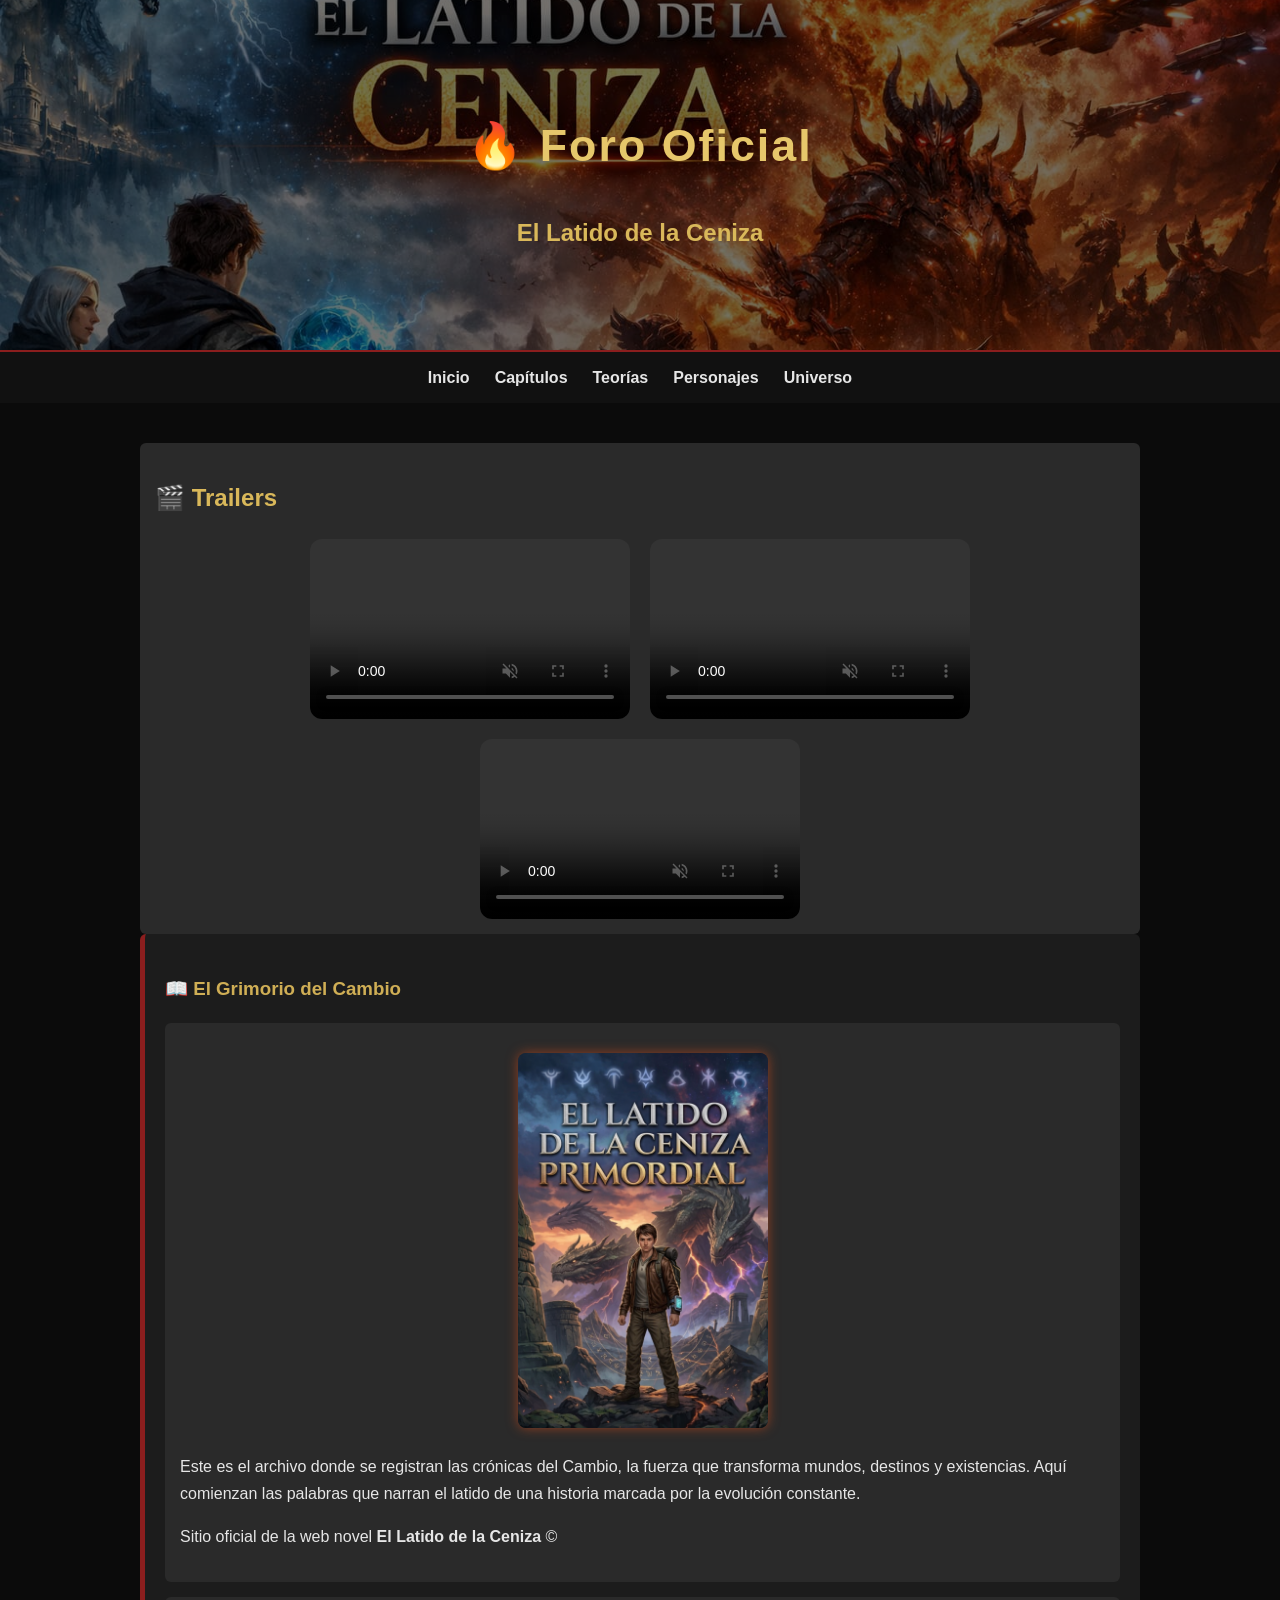
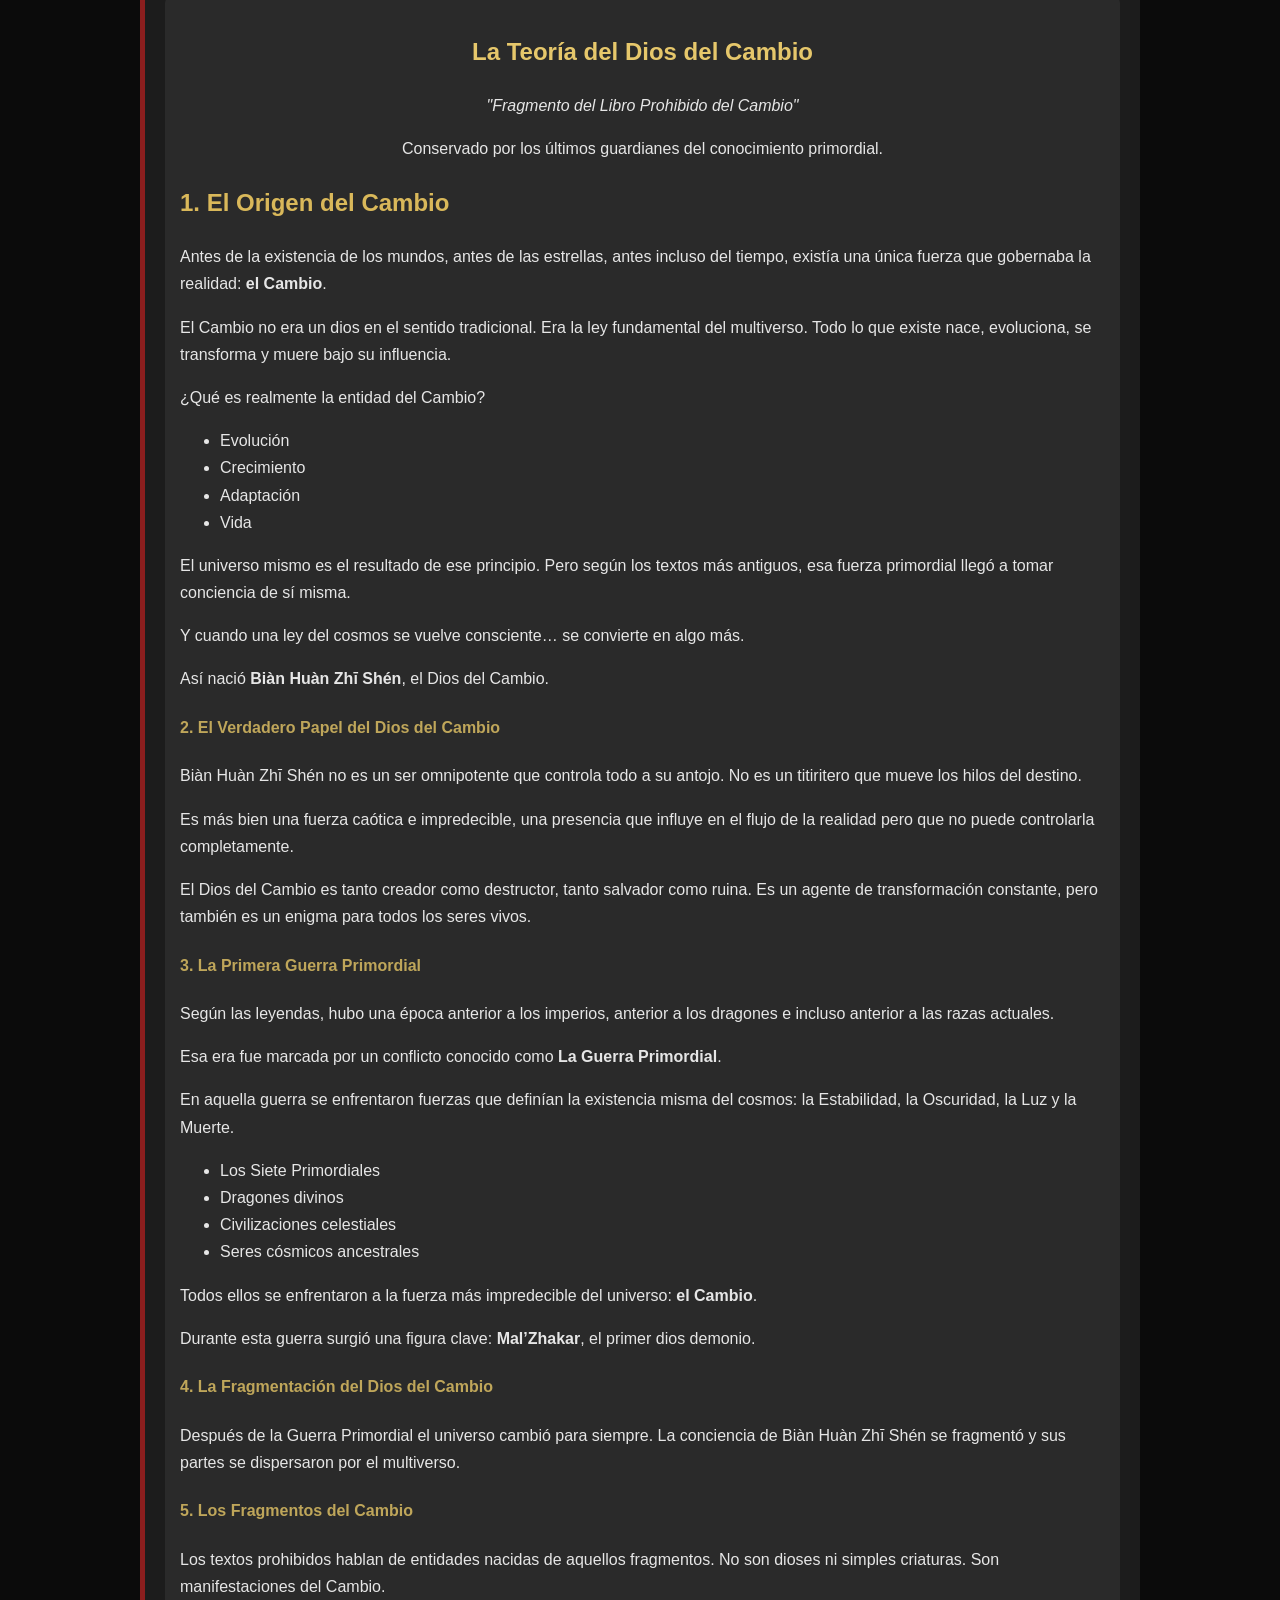
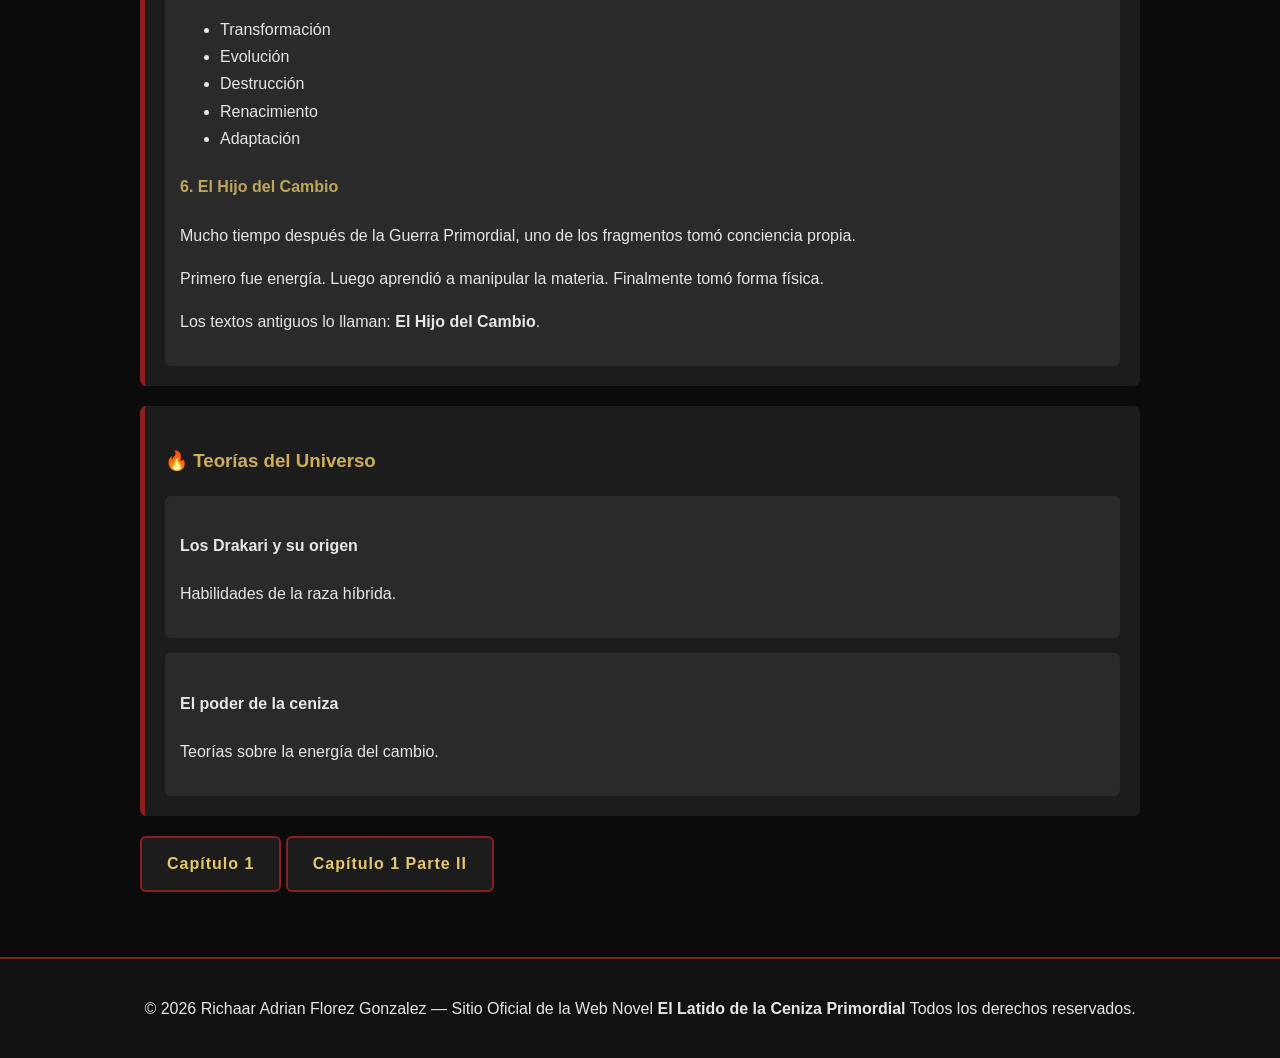
==== index.html @ 52f6fb0b "Update index.html" ====
﻿<!DOCTYPE html>
<html lang="es">

<head>
    <meta charset="UTF-8">
    <title>Foro - El Latido de la Ceniza</title>

    <!-- conexión correcta con CSS -->
    <link rel="stylesheet" href="style/Style.css">

</head>

<body>

    <header class="header-portada">

        <div class="header-contenido">
            <h1>🔥 Foro Oficial</h1>
            <h2>El Latido de la Ceniza</h2>
        </div>

    </header>
    <nav>
        <ul class="menu">

    <li><a href="#">Inicio</a></li>

    <!-- CAPITULOS -->
    <li class="menu-item">
        <a href="#">Capítulos</a>
        <ul class="submenu" id="submenu-capitulos"></ul>
    </li>

    <!-- TEORIAS -->
    <li class="menu-item">
        <a href="#">Teorías</a>
        <ul class="submenu" id="submenu-teorias"></ul>
    </li>

    <!-- PERSONAJES -->
    <li class="menu-item">
        <a href="#">Personajes</a>
        <ul class="submenu" id="submenu-personajes"></ul>
    </li>

    <!-- UNIVERSO -->
    <li class="menu-item">
        <a href="#">Universo</a>
        <ul class="submenu" id="submenu-universo"></ul>
    </li>

</ul>
    </nav>

    <main>
   
       <div class="tema video-tema">

    <h2 class="titulo-video">🎬 Trailers</h2>

    <div class="contenedor-video">

        <!-- VIDEO 1 -->
        <div class="video-interactivo">
            <video class="video-portada" muted preload="metadata" controls>
                <source src="video/Trailer.mp4" type="video/mp4">
            </video>
        </div>

        <!-- VIDEO 2 -->
        <div class="video-interactivo">
            <video class="video-portada" muted preload="metadata" controls>
                <source src="video/Trailer2.mp4" type="video/mp4">
            </video>
        </div>

        <!-- VIDEO 3 -->
        <div class="video-interactivo">
            <video class="video-portada" muted preload="metadata" controls>
                <source src="video/Trailer3.mp4" type="video/mp4">
            </video>
        </div>

    </div>

</div>
        <section class="foro-categoria">

            <h3>📖 El Grimorio del Cambio</h3>

            <div class="tema">

                <img src="img/imagenportada.png" alt="Portada El Latido de la Ceniza" class="imagen-novela">

                <p>Este es el archivo donde se registran las crónicas del Cambio, la fuerza que transforma mundos, destinos y existencias. Aquí comienzan las palabras que narran el latido de una historia marcada por la evolución constante.</p>
                <p>
                    Sitio oficial de la web novel <strong>El Latido de la Ceniza</strong> ©

                </p>

            </div>


            <div class="tema lore">

                <div class="titulo-lore">

                    <center>
                        <h1>La Teoría del Dios del Cambio</h1>

                        <p><em>"Fragmento del Libro Prohibido del Cambio"</em></p>
                        <p>Conservado por los últimos guardianes del conocimiento primordial.</p>
                    </center>
                </div>


                <h2>1. El Origen del Cambio</h2>

                <p>
                    Antes de la existencia de los mundos, antes de las estrellas, antes incluso del tiempo,
                    existía una única fuerza que gobernaba la realidad:
                    <strong>el Cambio</strong>.
                </p>

                <p>
                    El Cambio no era un dios en el sentido tradicional.
                    Era la ley fundamental del multiverso.
                    Todo lo que existe nace, evoluciona, se transforma y muere bajo su influencia.
                </p>

                <p>¿Qué es realmente la entidad del Cambio?</p>

                <ul>
                    <li>Evolución</li>
                    <li>Crecimiento</li>
                    <li>Adaptación</li>
                    <li>Vida</li>
                </ul>

                <p>
                    El universo mismo es el resultado de ese principio.
                    Pero según los textos más antiguos, esa fuerza primordial
                    llegó a tomar conciencia de sí misma.
                </p>

                <p>
                    Y cuando una ley del cosmos se vuelve consciente…
                    se convierte en algo más.
                </p>

                <p>
                    Así nació <strong>Biàn Huàn Zhī Shén</strong>,
                    el Dios del Cambio.
                </p>


                <h4>2. El Verdadero Papel del Dios del Cambio</h4>

                <p>
                    Biàn Huàn Zhī Shén no es un ser omnipotente que controla todo a su antojo.
                    No es un titiritero que mueve los hilos del destino.
                </p>

                <p>
                    Es más bien una fuerza caótica e impredecible,
                    una presencia que influye en el flujo de la realidad
                    pero que no puede controlarla completamente.
                </p>

                <p>
                    El Dios del Cambio es tanto creador como destructor,
                    tanto salvador como ruina.
                    Es un agente de transformación constante,
                    pero también es un enigma para todos los seres vivos.
                </p>


                <h4>3. La Primera Guerra Primordial</h4>

                <p>
                    Según las leyendas, hubo una época anterior a los imperios,
                    anterior a los dragones e incluso anterior a las razas actuales.
                </p>

                <p>
                    Esa era fue marcada por un conflicto conocido como
                    <strong>La Guerra Primordial</strong>.
                </p>

                <p>
                    En aquella guerra se enfrentaron fuerzas que definían la existencia misma del cosmos:
                    la Estabilidad, la Oscuridad, la Luz y la Muerte.
                </p>

                <ul>
                    <li>Los Siete Primordiales</li>
                    <li>Dragones divinos</li>
                    <li>Civilizaciones celestiales</li>
                    <li>Seres cósmicos ancestrales</li>
                </ul>

                <p>
                    Todos ellos se enfrentaron a la fuerza más impredecible del universo:
                    <strong>el Cambio</strong>.
                </p>

                <p>
                    Durante esta guerra surgió una figura clave:
                    <strong>Mal’Zhakar</strong>,
                    el primer dios demonio.
                </p>


                <h4>4. La Fragmentación del Dios del Cambio</h4>

                <p>
                    Después de la Guerra Primordial el universo cambió para siempre.
                    La conciencia de Biàn Huàn Zhī Shén se fragmentó
                    y sus partes se dispersaron por el multiverso.
                </p>


                <h4>5. Los Fragmentos del Cambio</h4>

                <p>
                    Los textos prohibidos hablan de entidades nacidas de aquellos fragmentos.
                    No son dioses ni simples criaturas.
                    Son manifestaciones del Cambio.
                </p>

                <ul>
                    <li>Transformación</li>
                    <li>Evolución</li>
                    <li>Destrucción</li>
                    <li>Renacimiento</li>
                    <li>Adaptación</li>
                </ul>


                <h4>6. El Hijo del Cambio</h4>

                <p>
                    Mucho tiempo después de la Guerra Primordial,
                    uno de los fragmentos tomó conciencia propia.
                </p>

                <p>
                    Primero fue energía.
                    Luego aprendió a manipular la materia.
                    Finalmente tomó forma física.
                </p>

                <p>
                    Los textos antiguos lo llaman:
                    <strong>El Hijo del Cambio</strong>.
                </p>

            </div>

        </section>


        <section class="foro-categoria">

            <h3>🔥 Teorías del Universo</h3>

            <div class="tema">
                <h4><a href="#">Los Drakari y su origen</a></h4>
                <p>Habilidades de la raza híbrida.</p>
            </div>

            <div class="tema">
                <h4><a href="#">El poder de la ceniza</a></h4>
                <p>Teorías sobre la energía del cambio.</p>
            </div>

        </section>
        <a href="capitulos/capitulo1.html" class="boton-capitulo">Capítulo 1</a>
        <a href="capitulos/capitulo1actoII.html" class="boton-capitulo">Capítulo 1 Parte II</a>
    </main>


    <footer>
        <p>
            © 2026 Richaar Adrian Florez Gonzalez — Sitio Oficial de la Web Novel
            <strong>El Latido de la Ceniza Primordial</strong>
            Todos los derechos reservados.
        </p>
    </footer>
<script src="js/video.js"></script>

</body>
</html>
---- style/Style.css ----
﻿/*========================= */ /* ESTILO GENERAL */ /* ========================= */ 
body {
    background: #0b0b0b;
    color: #e6e6e6;
    font-family: Arial, sans-serif;
    margin: 0;
    line-height: 1.7;
}
/* ========================= */ /* COLORES GENERALES TITULOS */ /* ========================= */

h1 {
    color: #e6c76b;
}

h2 {
    color: #d9b85a;
}

h3 {
    color: #cfae55;
}

h4 {
    color: #bfa65a;
}

h5 {
    color: #a89255;
}

h6 {
    color: #8f7c4a;
}
/* ========================= */ /* HEADER PORTADA */ /* ========================= */

.header-portada {
    background-image: url("../img/imagenh.jpeg");
    background-size: cover;
    background-position: center;
    background-repeat: no-repeat;
    height: 350px;
    width: 100%;
    display: flex;
    align-items: center;
    justify-content: center;
    position: relative;
    border-bottom: 2px solid #8b1e1e;
}
    /* capa oscura para mejorar lectura */

    .header-portada::before {
        content: "";
        position: absolute;
        top: 0;
        left: 0;
        right: 0;
        bottom: 0;
        background: rgba(0,0,0,0.55);
    }
/* contenido del header */

.header-contenido {
    position: relative;
    text-align: center;
}

    .header-contenido h1 {
        font-size: 2.8rem;
        letter-spacing: 2px;
    }

    .header-contenido h2 {
        margin-top: 10px;
    }
/* ========================= */ /* NAVEGACIÓN */ /* ========================= */

nav {
    background: #111;
    padding: 12px;
}

    nav ul {
        list-style: none;
        display: flex;
        justify-content: center;
        gap: 25px;
        padding: 0;
        margin: 0;
    }

    nav a {
        text-decoration: none;
        color: #e6e6e6;
        font-weight: bold;
    }

        nav a:hover {
            color: #d94c1a;
        }
/* ========================= */ /* CONTENIDO PRINCIPAL */ /* ========================= */

main {
    width: 80%;
    max-width: 1000px;
    margin: auto;
    padding: 25px;
}
/* ========================= */ /* FORO */ /* ========================= */

.foro-categoria {
    background: #1c1c1c;
    padding: 20px;
    margin-bottom: 20px;
    border-left: 5px solid #8b1e1e;
    border-radius: 6px;
}

.tema {
    background: #2a2a2a;
    padding: 15px;
    margin-top: 15px;
    border-radius: 6px;
}

    .tema a {
        color: #e6e6e6;
        text-decoration: none;
    }

        .tema a:hover {
            color: #d94c1a;
        }
/* ========================= */ /* IMÁGENES */ /* ========================= */

.imagen-novela {
    width: 250px;
    max-width: 100%;
    height: auto;
    display: block;
    margin: 15px auto 25px auto;
    border-radius: 8px;
    box-shadow: 0 0 12px rgba(217,76,26,0.6);
}
/* ========================= */ /* FOOTER */ /* ========================= */
/* ========================= */
/* BOTONES CAPITULOS */
/* ========================= */

.boton-capitulo {
    display: inline-block;
    padding: 12px 25px;
    background: #1c1c1c;
    color: #e6c76b;
    text-decoration: none;
    font-weight: bold;
    border: 2px solid #8b1e1e;
    border-radius: 6px;
    letter-spacing: 1px;
    transition: all 0.3s ease;
}


    /* efecto hover */

    .boton-capitulo:hover {
        background: #8b1e1e;
        color: white;
        box-shadow: 0 0 10px rgba(217,76,26,0.7);
        transform: translateY(-2px);
    }
footer {
    text-align: center;
    padding: 20px;
    background: #111;
    border-top: 2px solid #8b1e1e;
    margin-top: 40px;
}
.contenedor-video {
    display: flex;
    justify-content: center;
    gap: 20px;
    flex-wrap: wrap; /* permite varios trailers */
}

/* TARJETA DE VIDEO */
.video-interactivo {
    position: relative;
    width: 320px; /* 🔥 tamaño tipo Netflix */
    height: 180px;
    cursor: pointer;
    border-radius: 12px;
    overflow: hidden;
}

/* VIDEO */
.video-portada {
    width: 100%;
    height: 100%;
    object-fit: cover;
}

/* BOTÓN PLAY */
.play-btn {
    position: absolute;
    top: 50%;
    left: 50%;
    transform: translate(-50%, -50%);
    
    font-size: 30px;
    color: white;
    background: rgba(0,0,0,0.6);
    padding: 10px 15px;
    border-radius: 50%;
    
    pointer-events: none; /* 🔥 IMPORTANTE */
    transition: 0.3s;
}

.video-interactivo:hover .play-btn {
    background: rgba(255, 80, 0, 0.8);
    transform: translate(-50%, -50%) scale(1.1);
}
/* ========================= */
/* RESPONSIVE */
/* ========================= */


/* ===== COMPUTADOR GRANDE ===== */

@media (min-width:1400px) {

    main {
        max-width: 1200px;
    }

    .header-portada {
        height: 420px;
    }

    .header-contenido h1 {
        font-size: 3.2rem;
    }

    .header-contenido h2 {
        font-size: 1.6rem;
    }
}


/* ===== LAPTOP / PC NORMAL ===== */

@media (max-width:1200px) {

    main {
        width: 90%;
    }

    .header-portada {
        height: 350px;
    }
}


/* ===== TABLET ===== */

@media (max-width:900px) {

    main {
        width: 92%;
    }

    .header-portada {
        height: 280px;
    }

    .header-contenido h1 {
        font-size: 2.2rem;
    }

    .header-contenido h2 {
        font-size: 1.3rem;
    }

    nav ul {
        gap: 15px;
    }
}


/* ===== CELULAR ===== */

@media (max-width:600px) {

    .header-portada {
        height: 220px;
    }

    .header-contenido h1 {
        font-size: 1.8rem;
    }

    .header-contenido h2 {
        font-size: 1.1rem;
    }

    main {
        width: 95%;
        padding: 15px;
    }

    nav ul {
        flex-direction: column;
        align-items: center;
        gap: 10px;
    }

    .foro-categoria {
        padding: 15px;
    }

    .tema {
        padding: 12px;
    }

    .imagen-novela {
        width: 100%;
    }
}
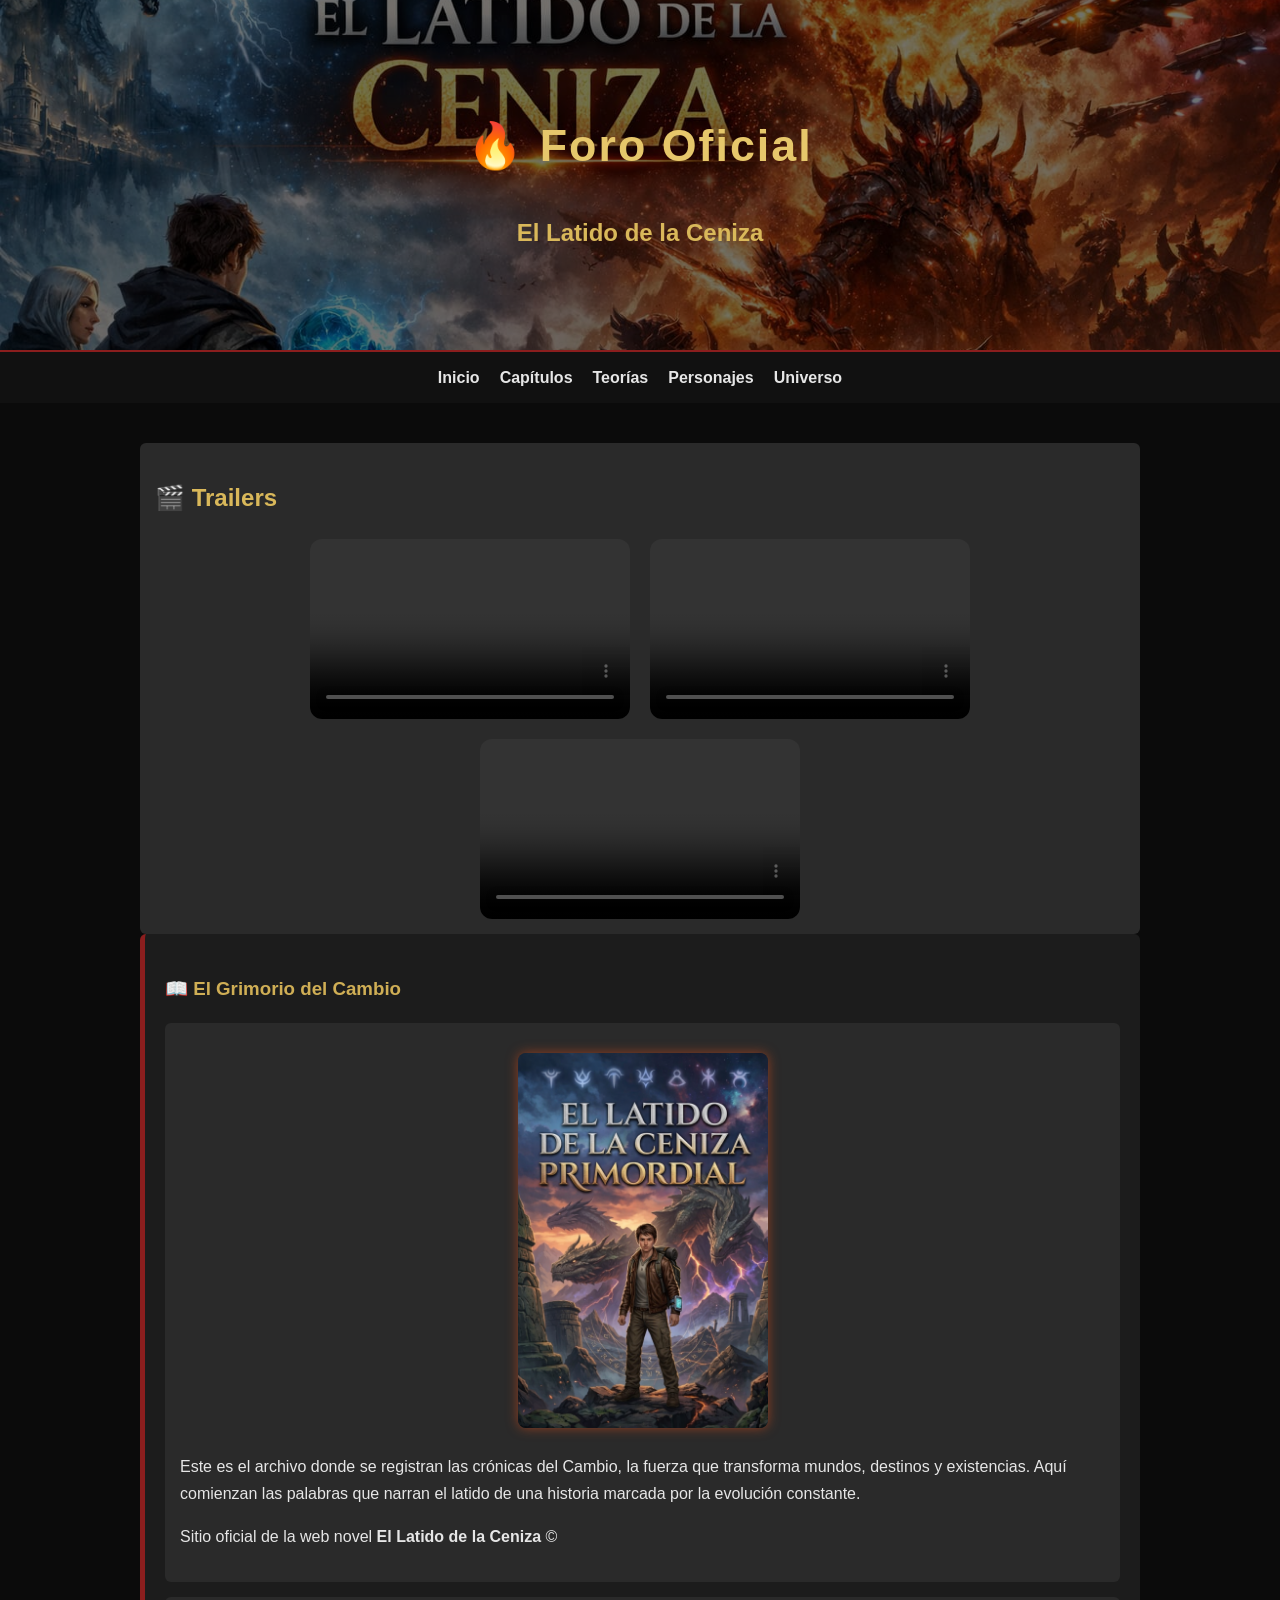
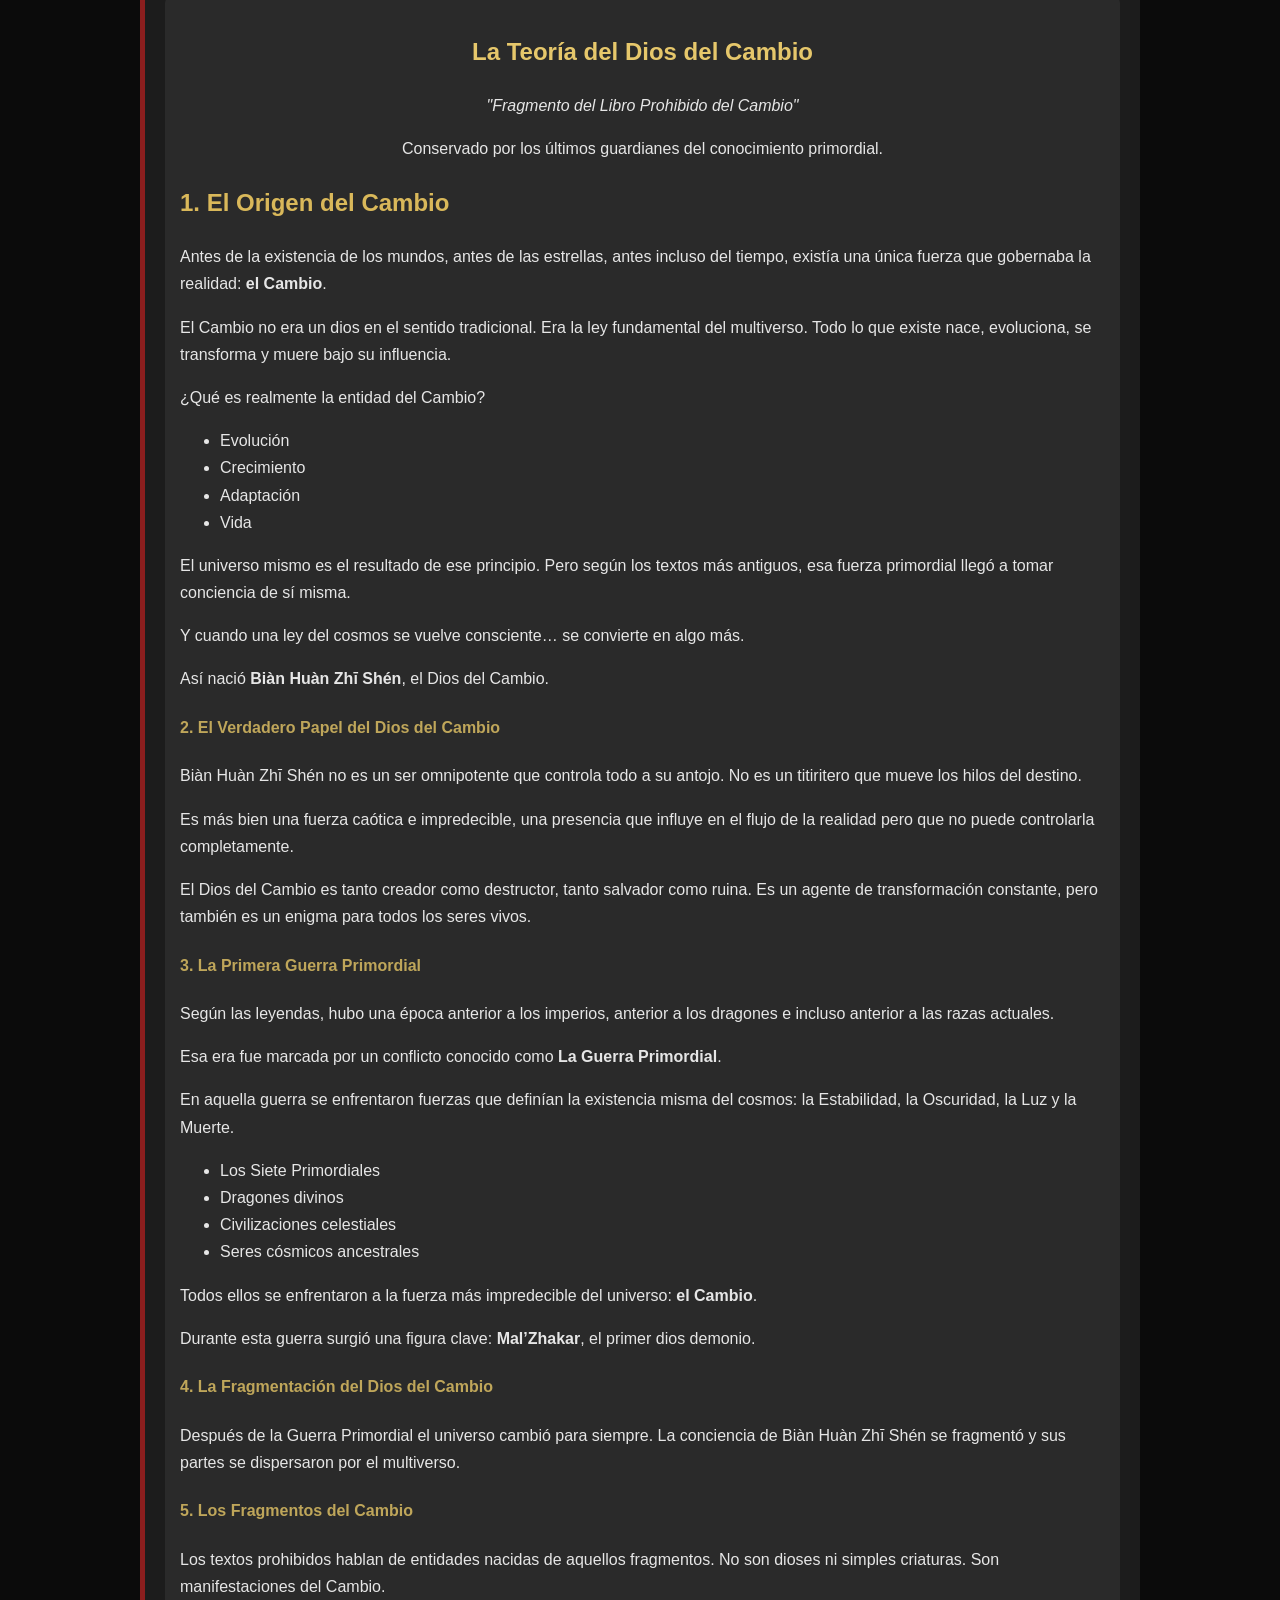
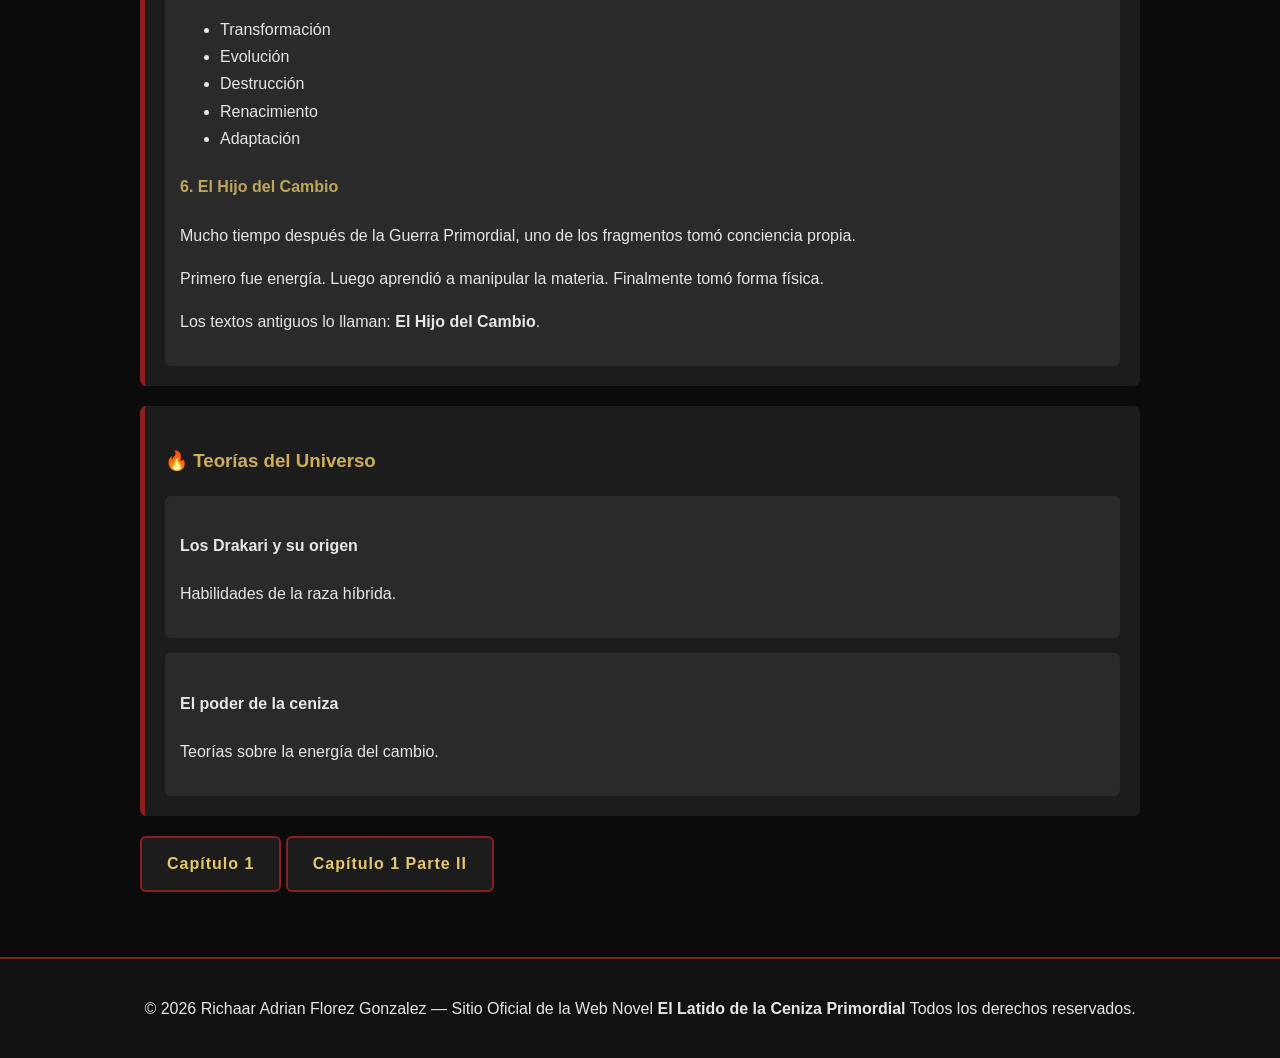
==== commit 4e4dcd36: "Update index.html" ====
--- a/index.html
+++ b/index.html
@@ -287,7 +287,8 @@
             Todos los derechos reservados.
         </p>
     </footer>
-<script src="js/video.js"></script>
+    <script src="js/menu-dinamico.js"></script>
+    <script src="js/video.js"></script>
 
 </body>
 </html>
--- a/style/Style.css
+++ b/style/Style.css
@@ -73,7 +73,45 @@
         margin-top: 10px;
     }
 /* ========================= */ /* NAVEGACIÓN */ /* ========================= */
-
+.menu {
+    display: flex;
+    gap: 20px;
+    list-style: none;
+}
+
+.menu-item {
+    position: relative;
+}
+
+.submenu {
+    display: none;
+    position: absolute;
+    top: 100%;
+    left: 0;
+    
+    background: #111;
+    padding: 10px;
+    border-radius: 8px;
+    min-width: 180px;
+    
+    box-shadow: 0 0 15px rgba(0,0,0,0.6);
+    z-index: 1000;
+}
+
+.submenu li {
+    list-style: none;
+}
+
+.submenu li a {
+    display: block;
+    padding: 8px;
+    color: white;
+    text-decoration: none;
+}
+
+.submenu li a:hover {
+    background: rgba(255,80,0,0.6);
+}
 nav {
     background: #111;
     padding: 12px;
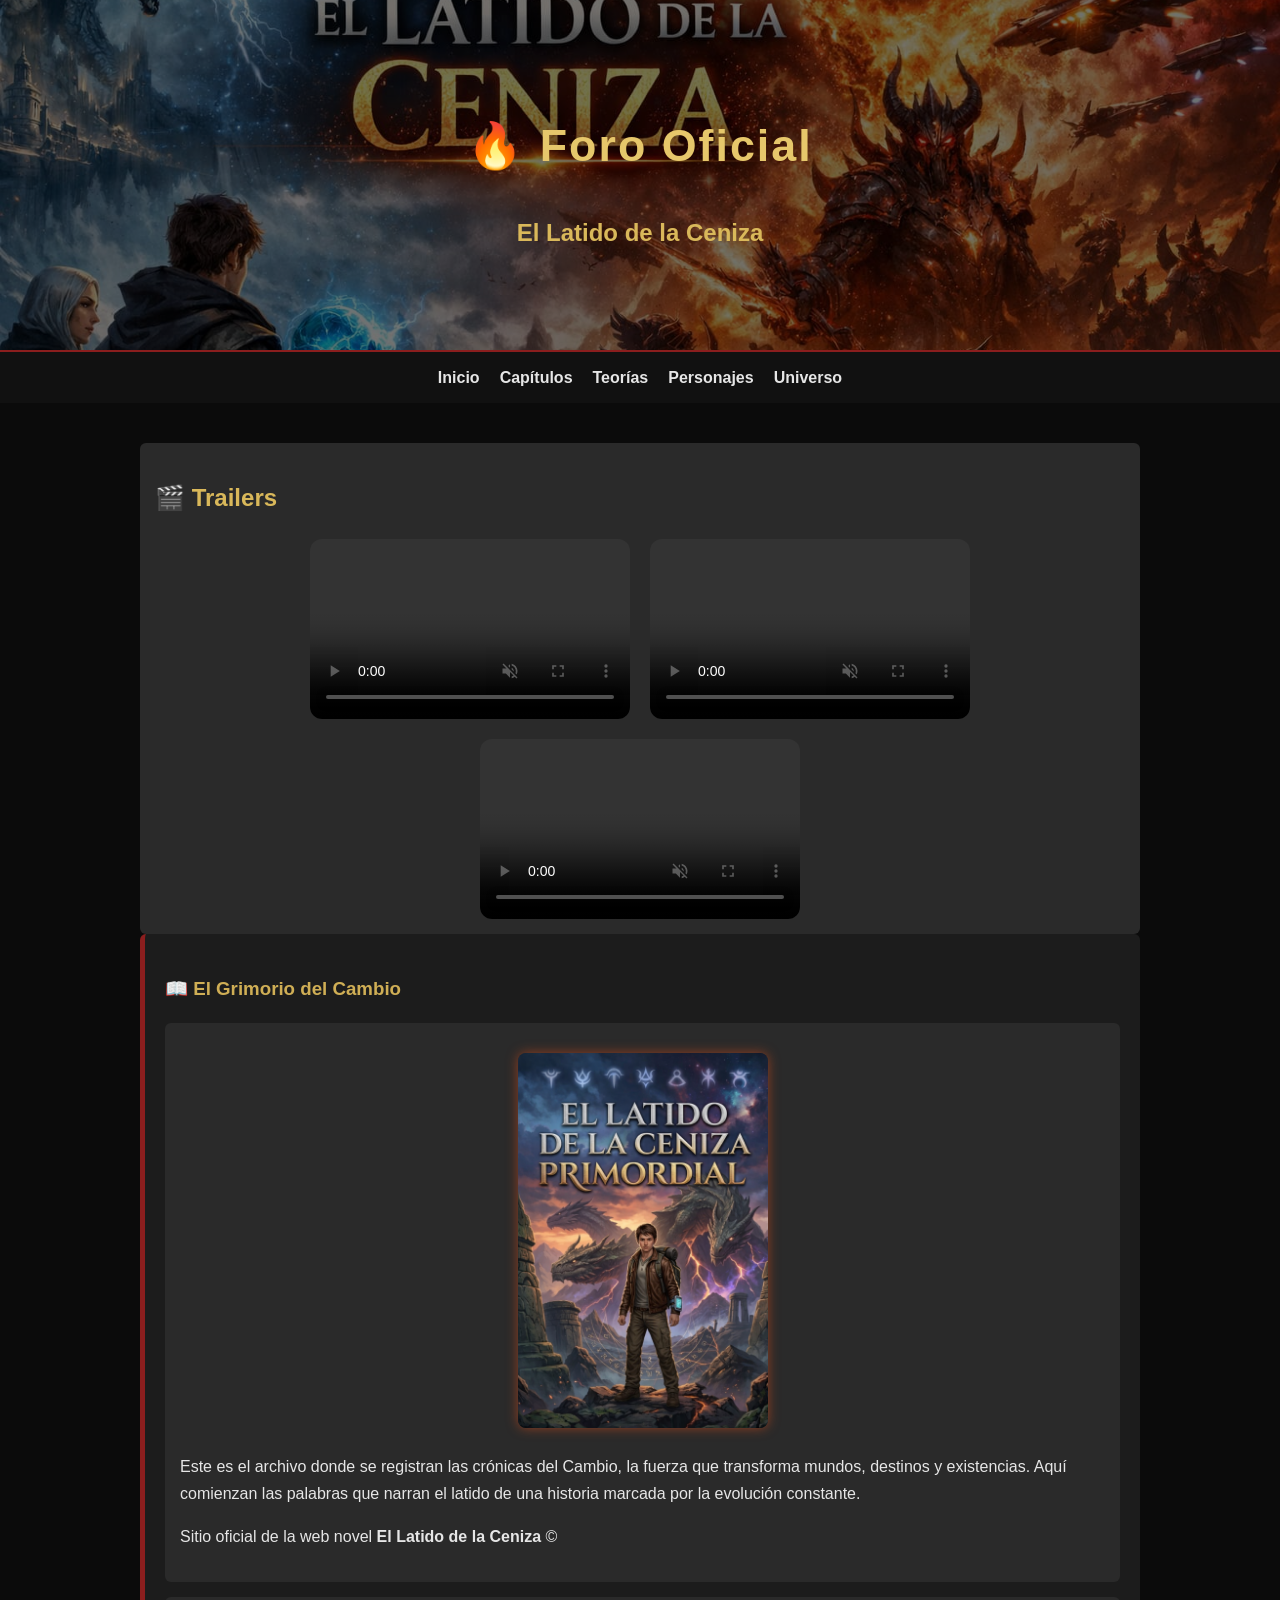
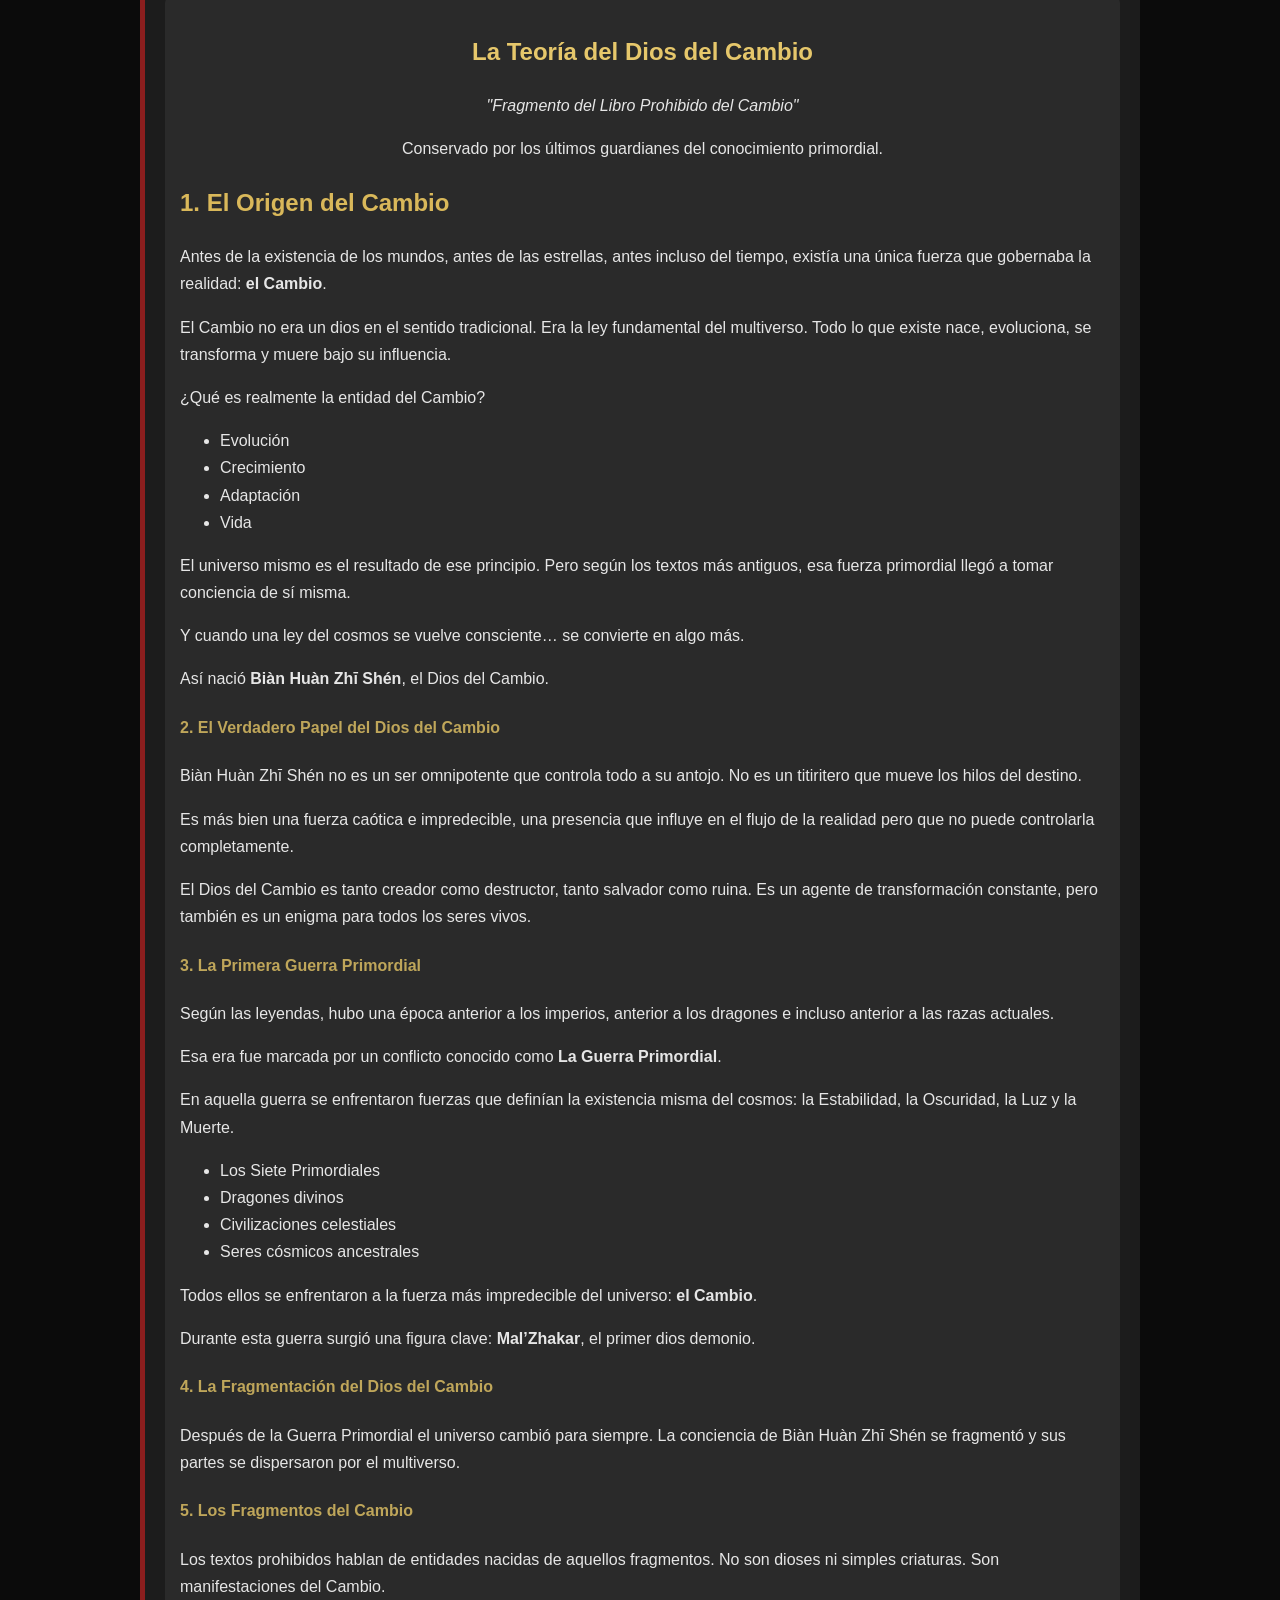
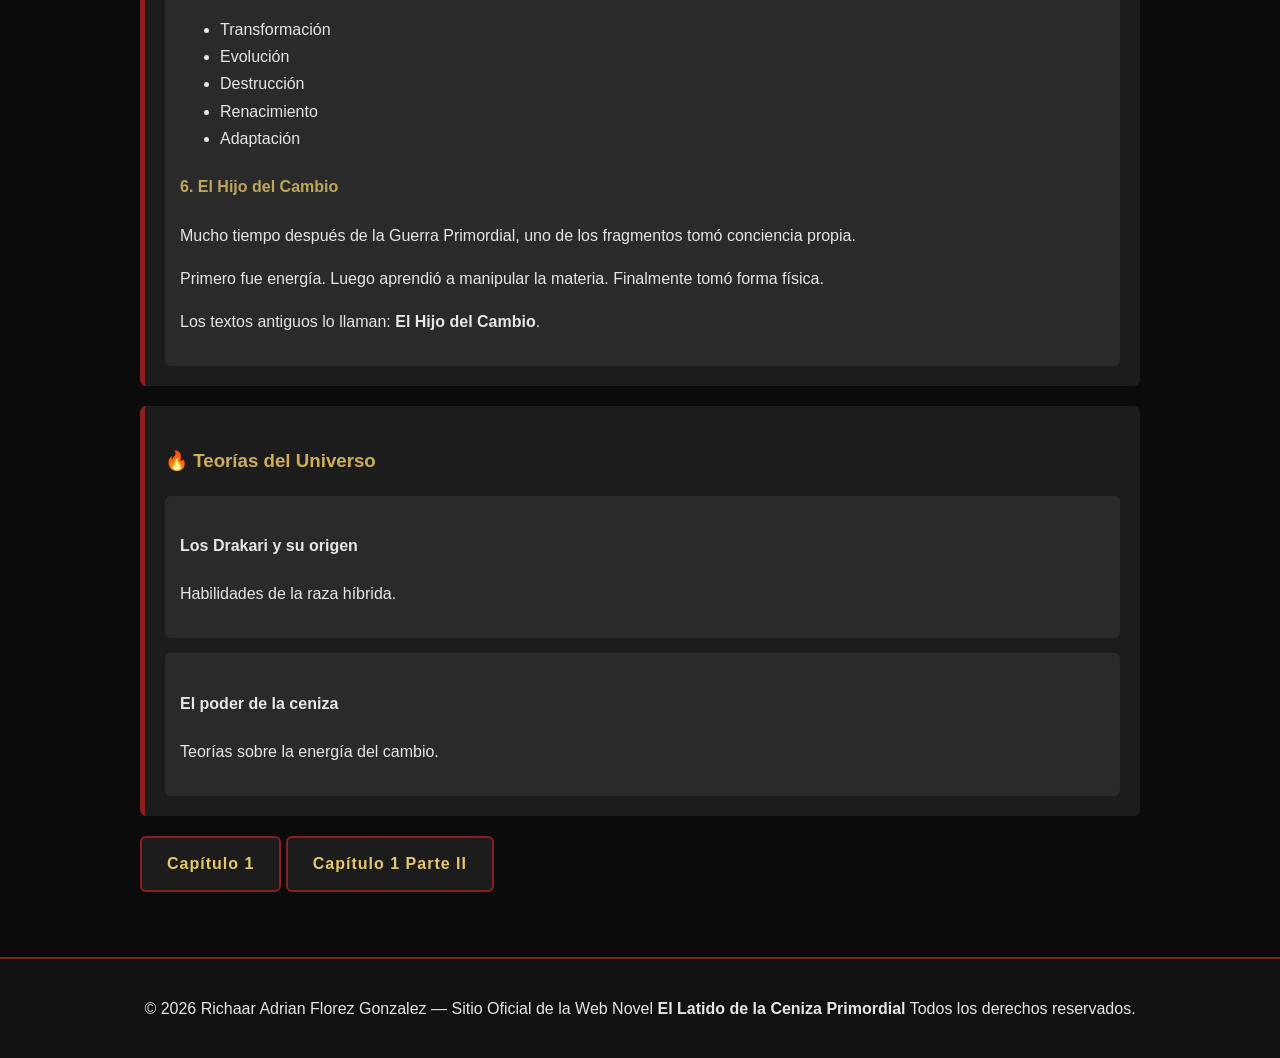
==== commit aede8e82: "Update index.html" ====
--- a/index.html
+++ b/index.html
@@ -21,36 +21,39 @@
 
     </header>
     <nav>
-        <ul class="menu">
-
-    <li><a href="#">Inicio</a></li>
-
-    <!-- CAPITULOS -->
-    <li class="menu-item">
-        <a href="#">Capítulos</a>
-        <ul class="submenu" id="submenu-capitulos"></ul>
-    </li>
-
-    <!-- TEORIAS -->
-    <li class="menu-item">
-        <a href="#">Teorías</a>
-        <ul class="submenu" id="submenu-teorias"></ul>
-    </li>
-
-    <!-- PERSONAJES -->
-    <li class="menu-item">
-        <a href="#">Personajes</a>
-        <ul class="submenu" id="submenu-personajes"></ul>
-    </li>
-
-    <!-- UNIVERSO -->
-    <li class="menu-item">
-        <a href="#">Universo</a>
-        <ul class="submenu" id="submenu-universo"></ul>
-    </li>
-
-</ul>
-    </nav>
+    <ul class="menu">
+
+        <!-- INICIO -->
+        <li>
+            <a href="index.html">Inicio</a>
+        </li>
+
+        <!-- CAPITULOS -->
+        <li class="menu-item">
+            <a href="#" class="menu-btn">Capítulos</a>
+            <ul class="submenu" id="submenu-capitulos"></ul>
+        </li>
+
+        <!-- TEORIAS -->
+        <li class="menu-item">
+            <a href="#" class="menu-btn">Teorías</a>
+            <ul class="submenu" id="submenu-teorias"></ul>
+        </li>
+
+        <!-- PERSONAJES -->
+        <li class="menu-item">
+            <a href="#" class="menu-btn">Personajes</a>
+            <ul class="submenu" id="submenu-personajes"></ul>
+        </li>
+
+        <!-- UNIVERSO -->
+        <li class="menu-item">
+            <a href="#" class="menu-btn">Universo</a>
+            <ul class="submenu" id="submenu-universo"></ul>
+        </li>
+
+    </ul>
+</nav>
 
     <main>
    
@@ -287,7 +290,7 @@
             Todos los derechos reservados.
         </p>
     </footer>
-    <script src="js/menu-dinamico.js"></script>
+    <script src="js/menu-di.js"></script>
     <script src="js/video.js"></script>
 
 </body>
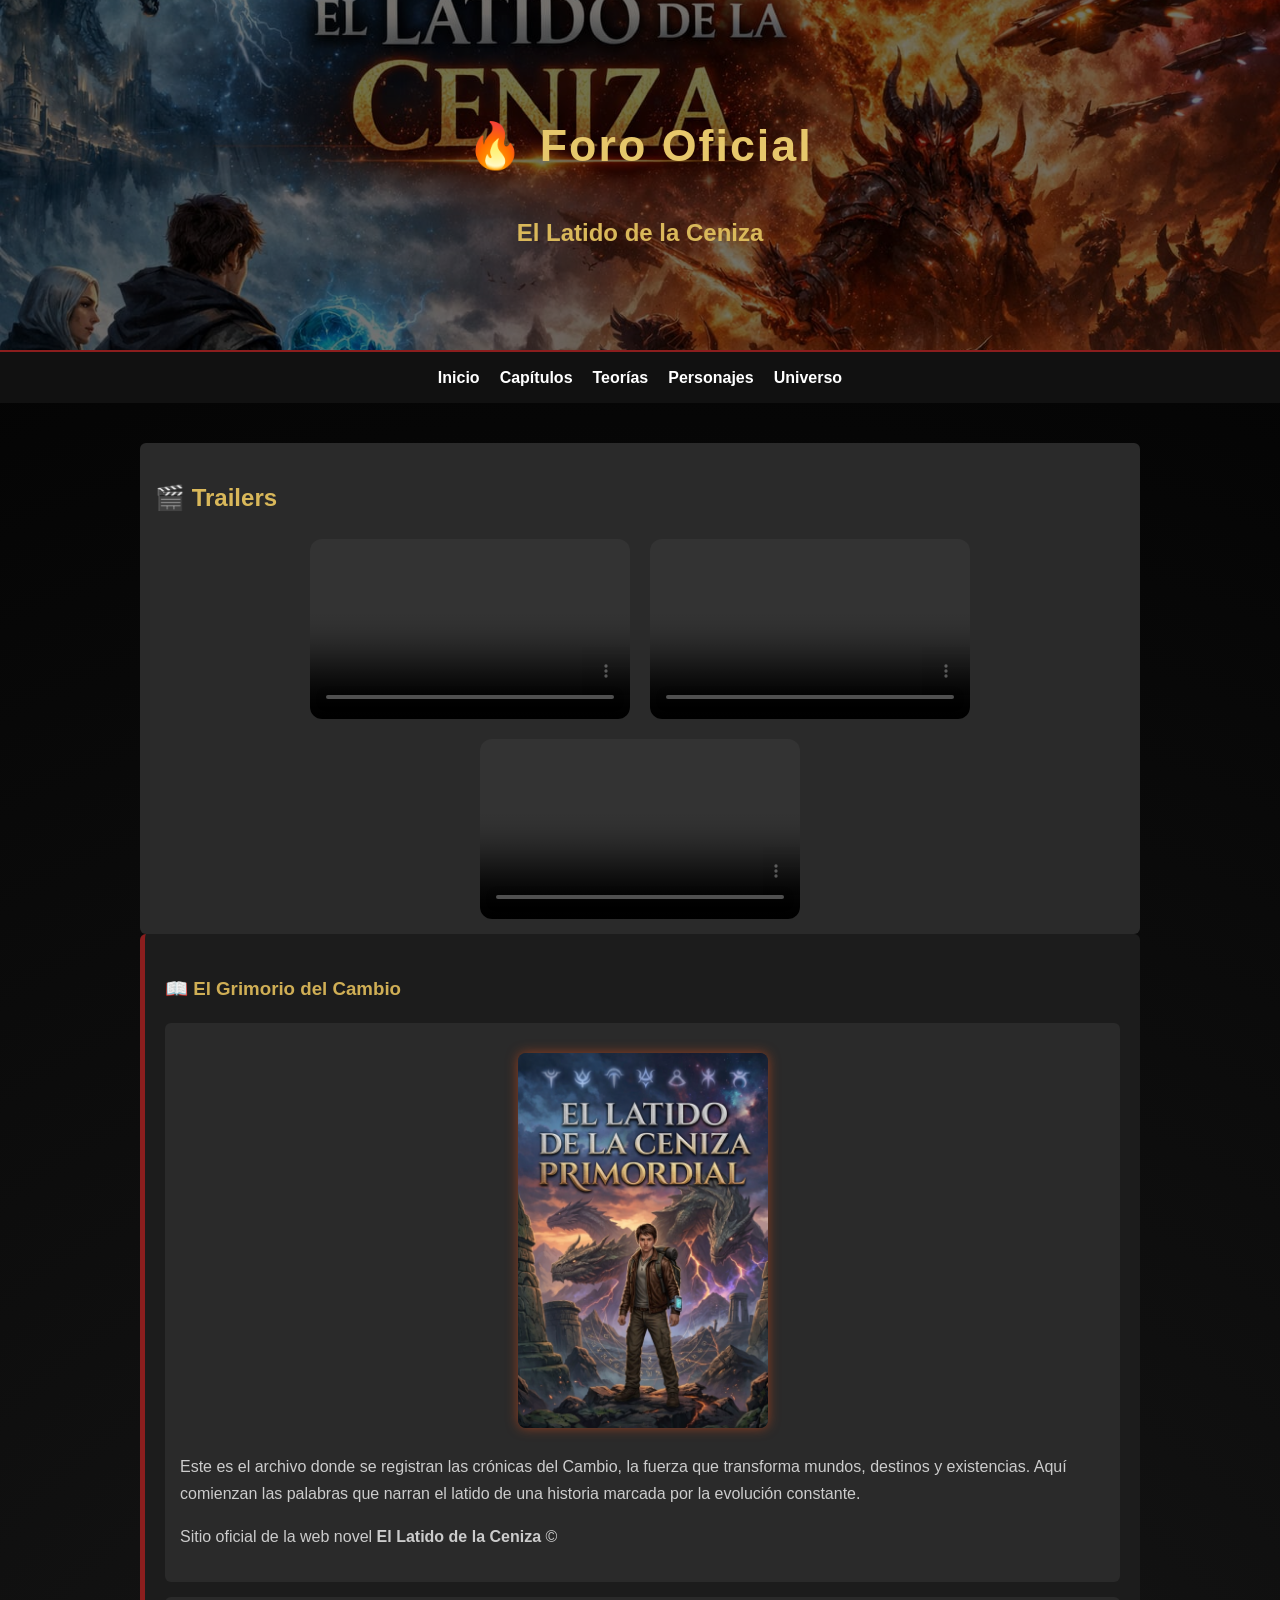
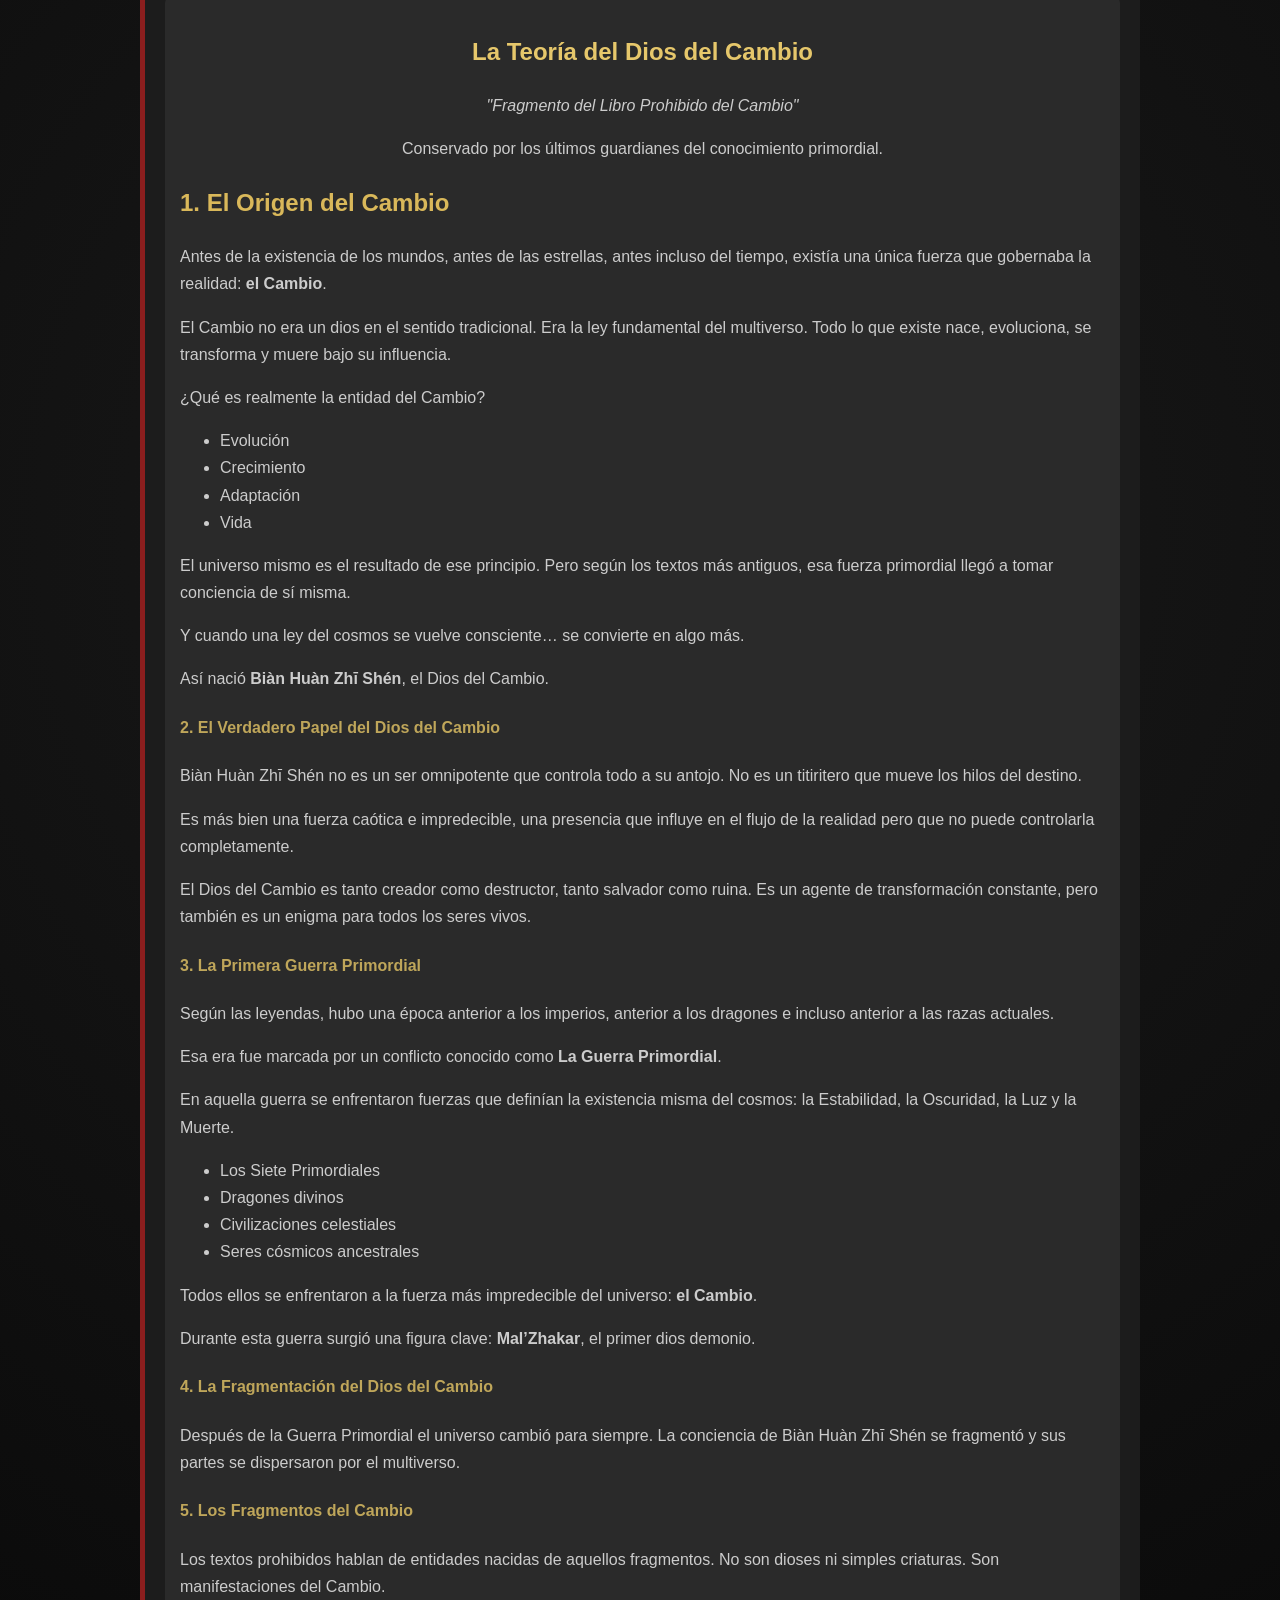
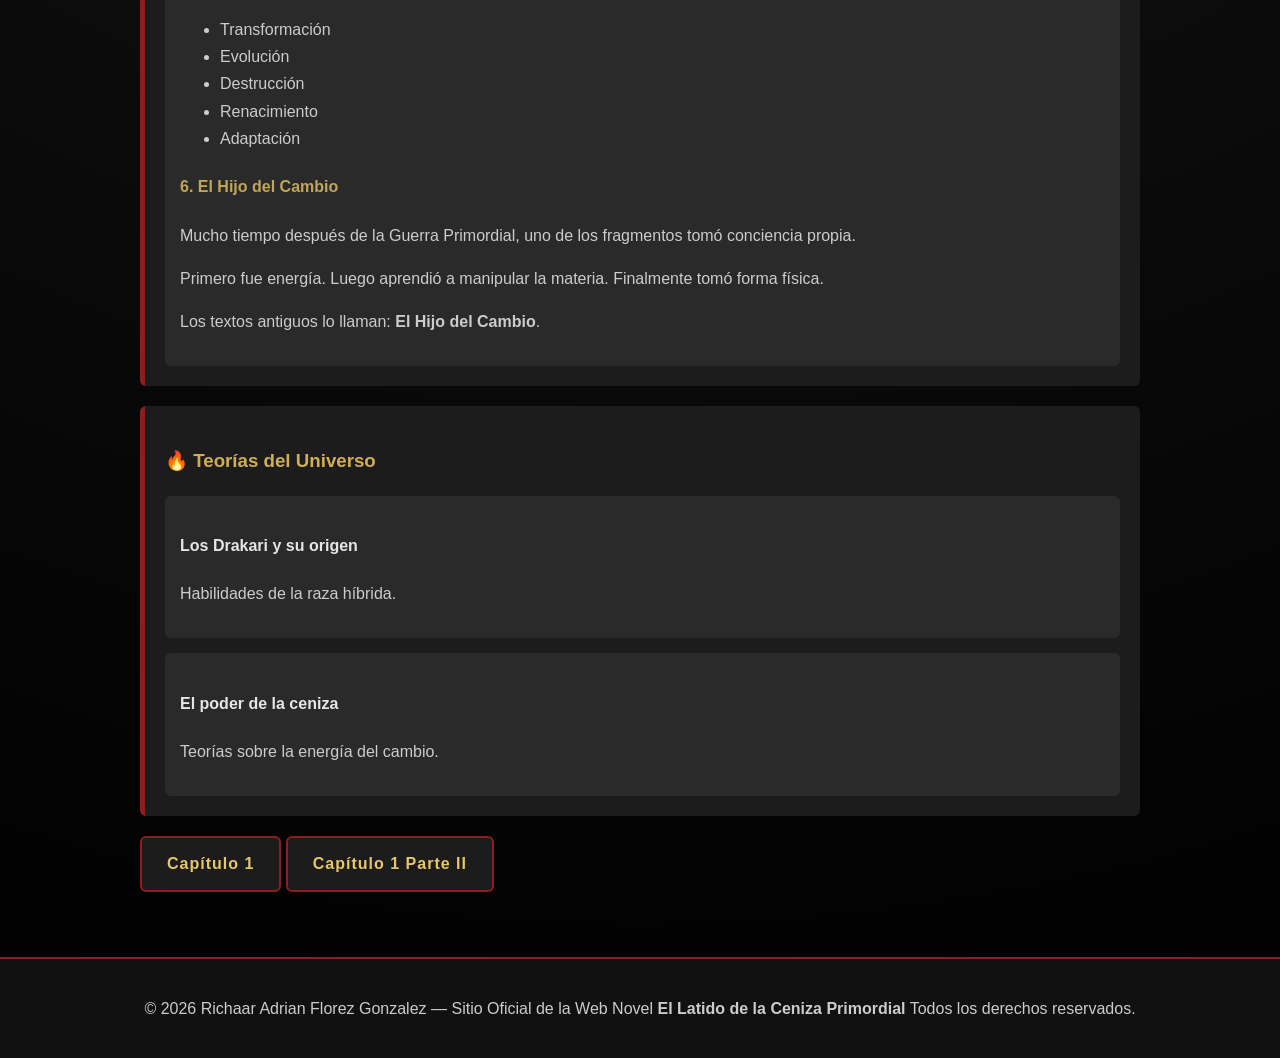
==== commit 45380a29: "Update index.html" ====
--- a/index.html
+++ b/index.html
@@ -291,6 +291,7 @@
         </p>
     </footer>
     <script src="js/menu-di.js"></script>
+    <script src="js/efecto.js"></script>
     <script src="js/video.js"></script>
 
 </body>
--- a/style/Style.css
+++ b/style/Style.css
@@ -1,10 +1,26 @@
 ﻿/*========================= */ /* ESTILO GENERAL */ /* ========================= */ 
 body {
-    background: #0b0b0b;
-    color: #e6e6e6;
+    background: radial-gradient(circle at center, #1a1a1a, #000);
+    color: #ccc;
     font-family: Arial, sans-serif;
     margin: 0;
     line-height: 1.7;
+}
+/* 🌫️ FONDO CENIZA */
+.ceniza {
+    position: fixed;
+    top: -10px;
+    width: 5px;
+    height: 5px;
+    background: rgba(255,255,255,0.2);
+    border-radius: 50%;
+    animation: caer linear infinite;
+}
+
+@keyframes caer {
+    to {
+        transform: translateY(100vh);
+    }
 }
 /* ========================= */ /* COLORES GENERALES TITULOS */ /* ========================= */
 
@@ -78,7 +94,18 @@
     gap: 20px;
     list-style: none;
 }
-
+.menu a {
+    color: white;
+    transition: 0.3s;
+}
+
+.menu a:hover {
+    color: #ff6a00;
+    text-shadow:
+        0 0 5px #ff6a00,
+        0 0 15px #ff4500,
+        0 0 30px #ff2200;
+}
 .menu-item {
     position: relative;
 }
@@ -136,7 +163,25 @@
             color: #d94c1a;
         }
 /* ========================= */ /* CONTENIDO PRINCIPAL */ /* ========================= */
-
+/* 🔥 TEXTO CON FUEGO */
+.texto-fuego {
+    color: #ff6a00;
+    text-shadow:
+        0 0 5px #ff6a00,
+        0 0 10px #ff4500,
+        0 0 20px #ff2200,
+        0 0 40px rgba(255, 80, 0, 0.7);
+}
+
+/* 🔥 HOVER EFECTO */
+.texto-fuego:hover {
+    text-shadow:
+        0 0 10px #ff6a00,
+        0 0 20px #ff4500,
+        0 0 40px #ff2200,
+        0 0 80px rgba(255, 80, 0, 1);
+    transition: 0.3s;
+}
 main {
     width: 80%;
     max-width: 1000px;
@@ -199,8 +244,7 @@
 
 
     /* efecto hover */
-
-    .boton-capitulo:hover {
+.boton-capitulo:hover {
         background: #8b1e1e;
         color: white;
         box-shadow: 0 0 10px rgba(217,76,26,0.7);
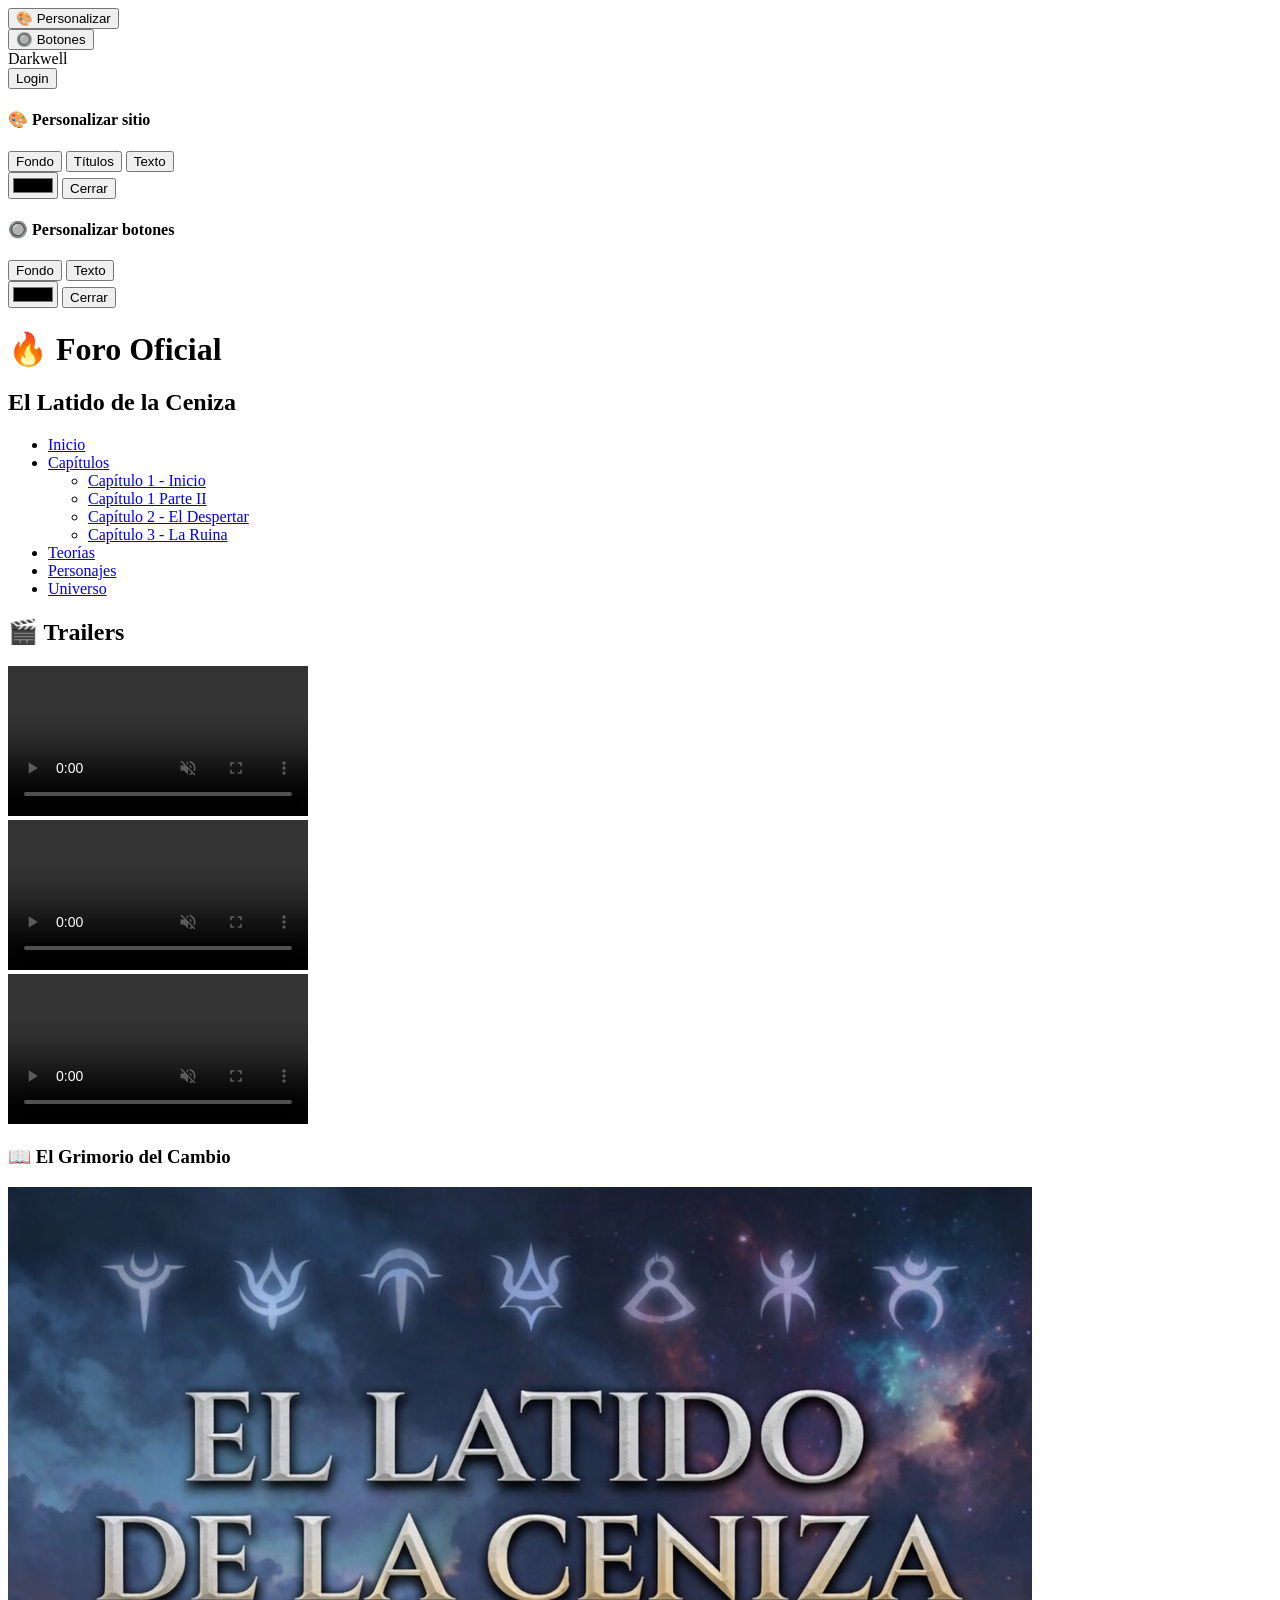
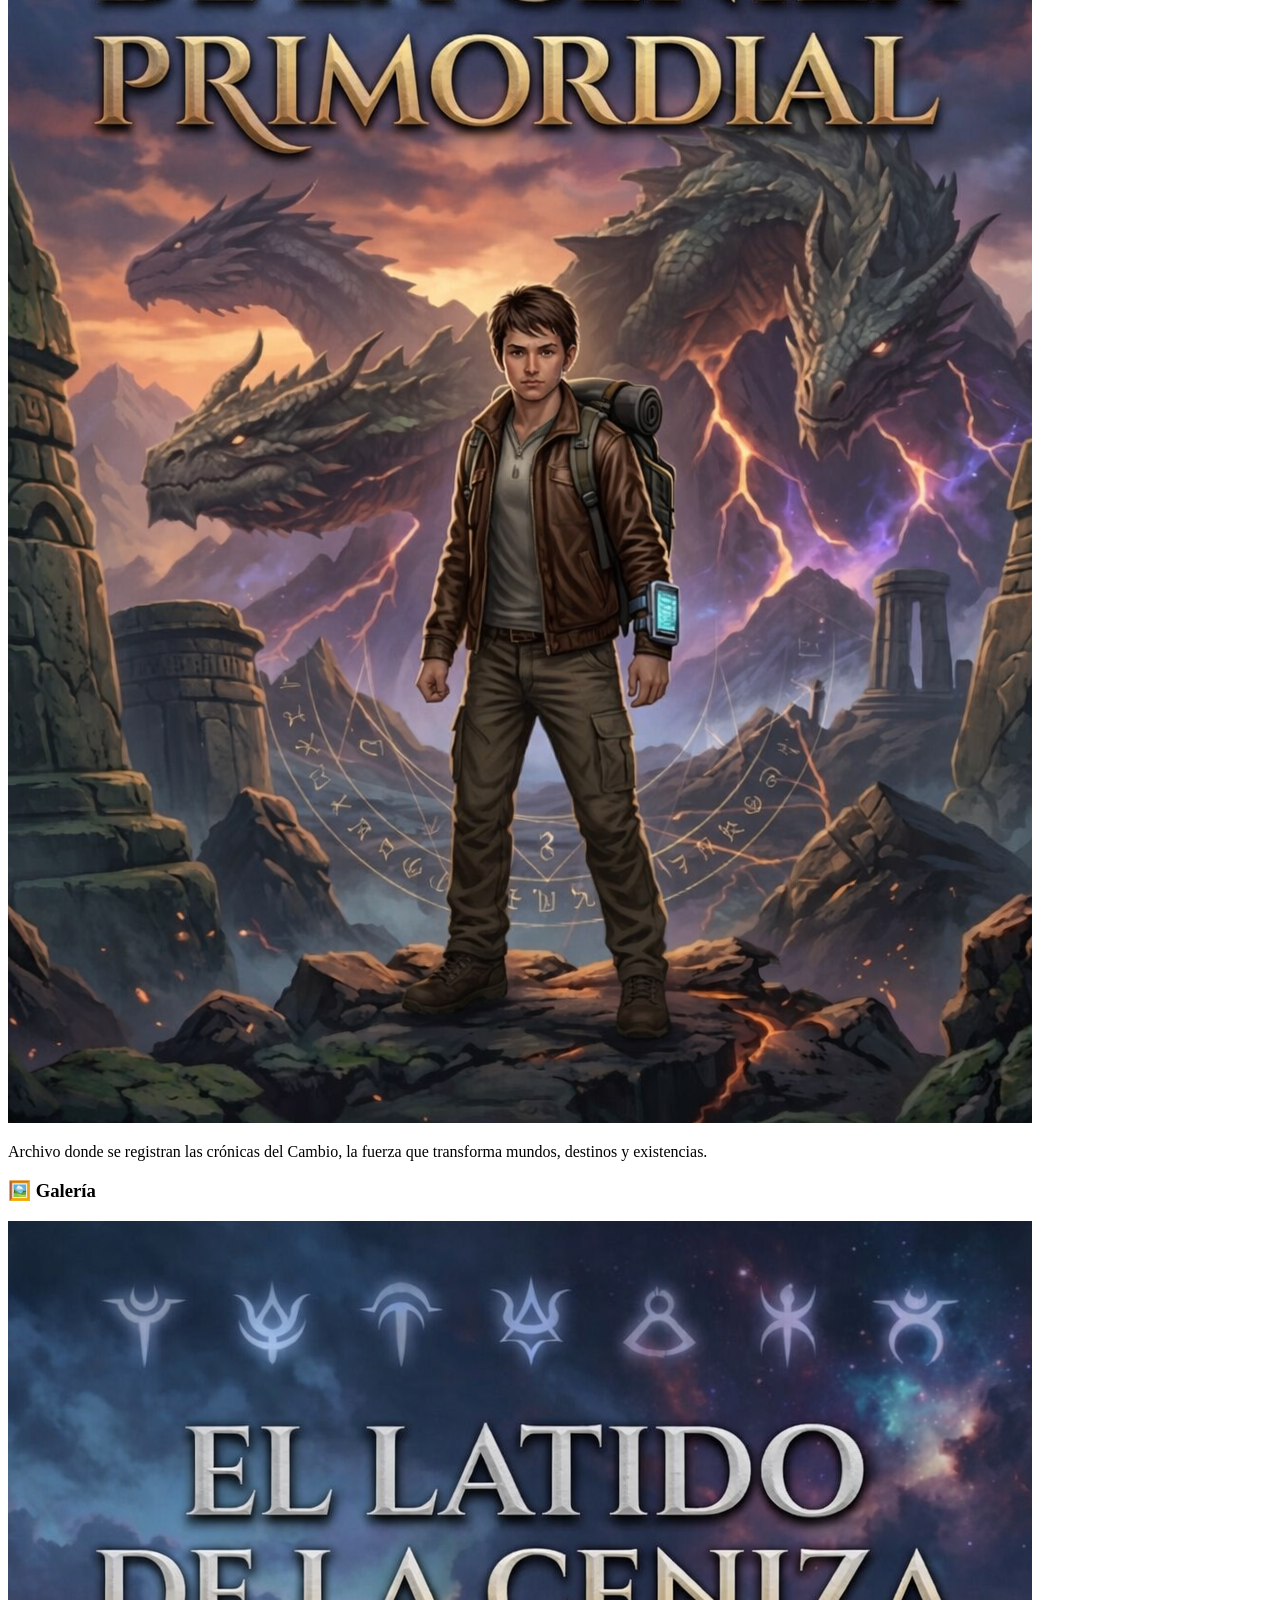
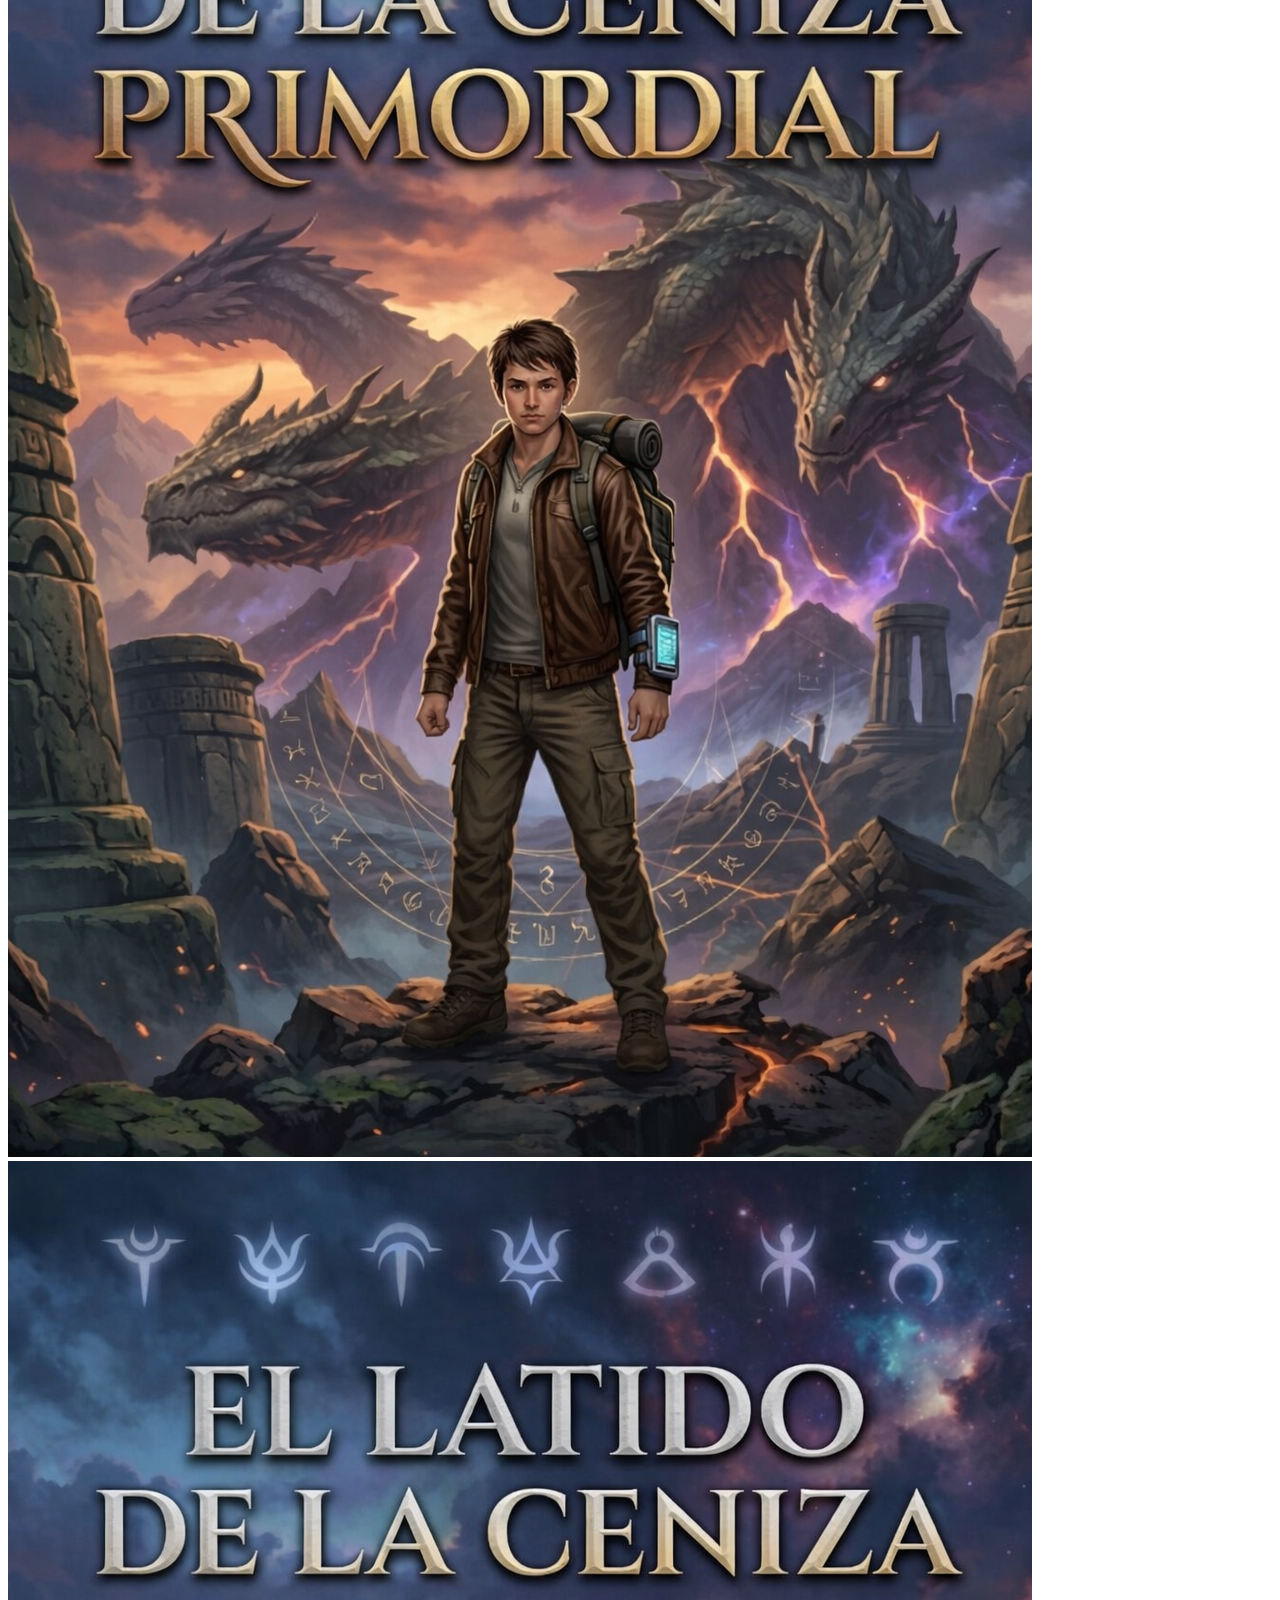
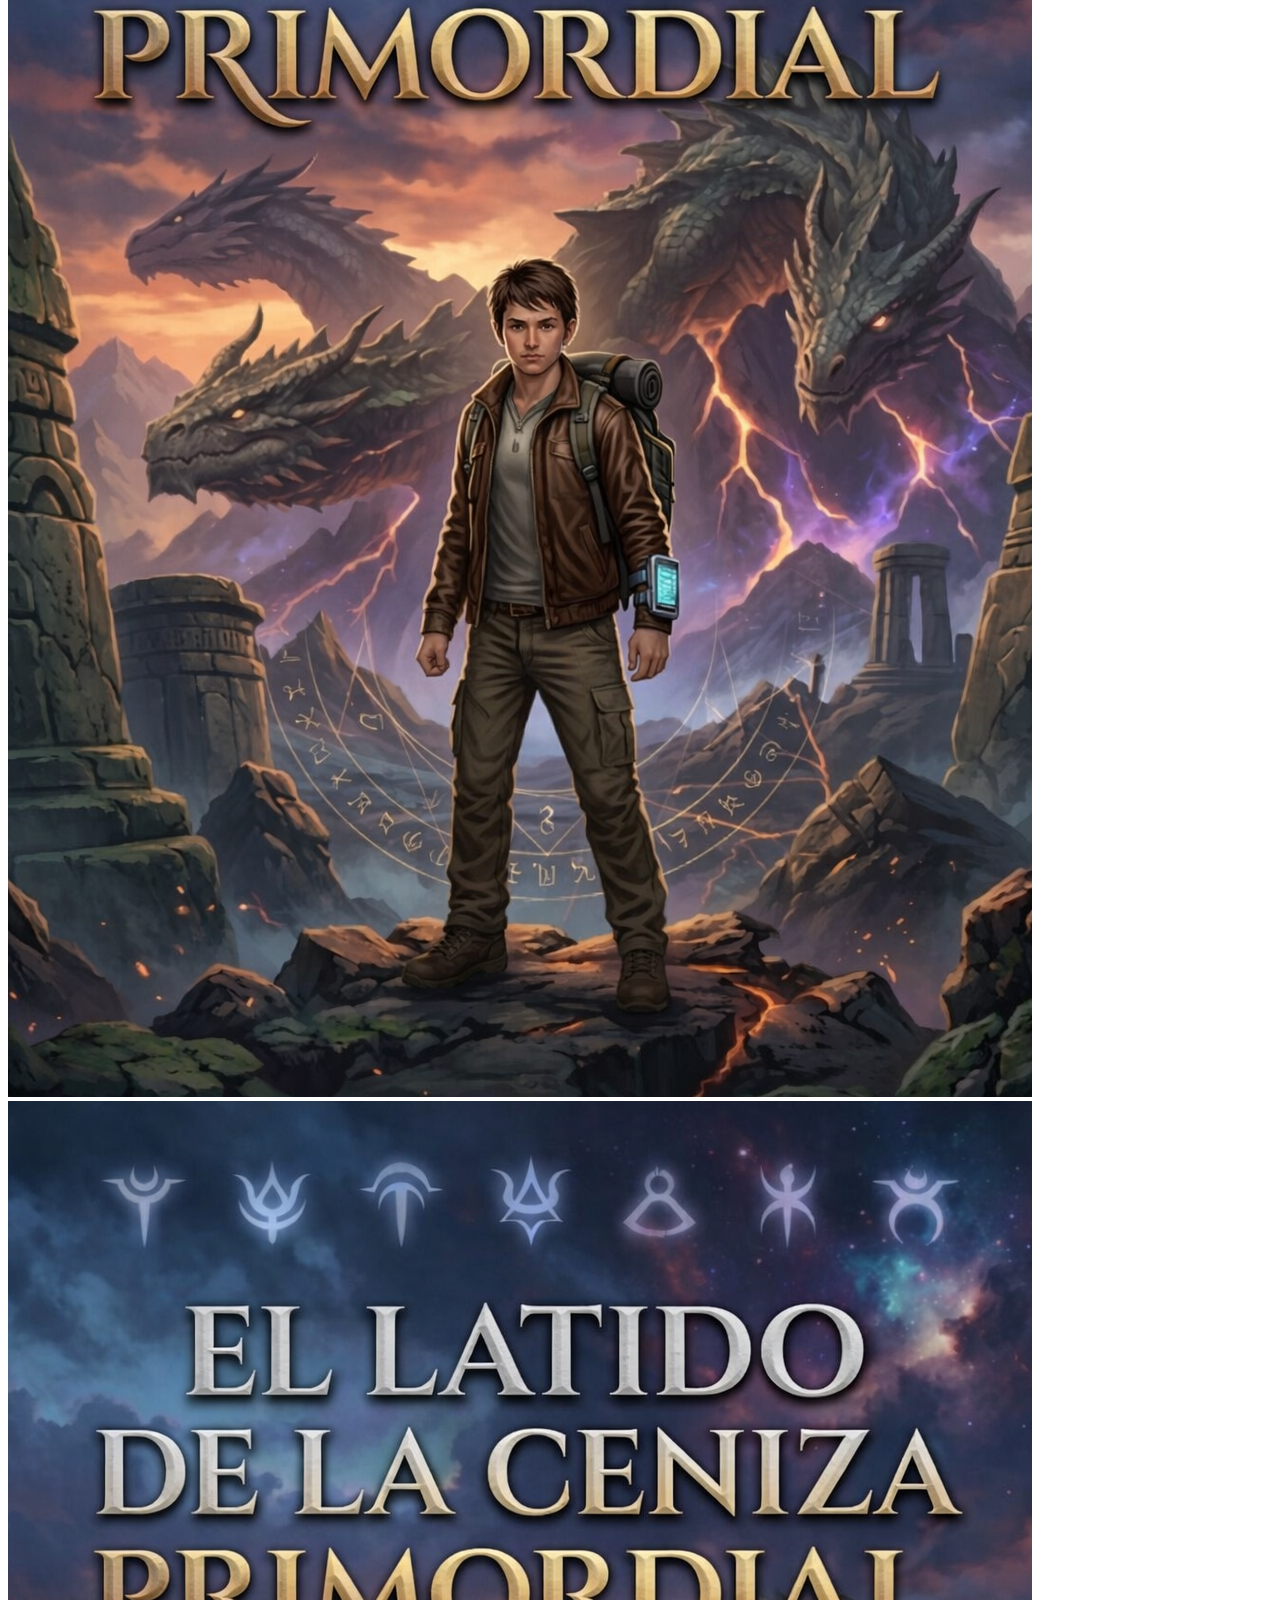
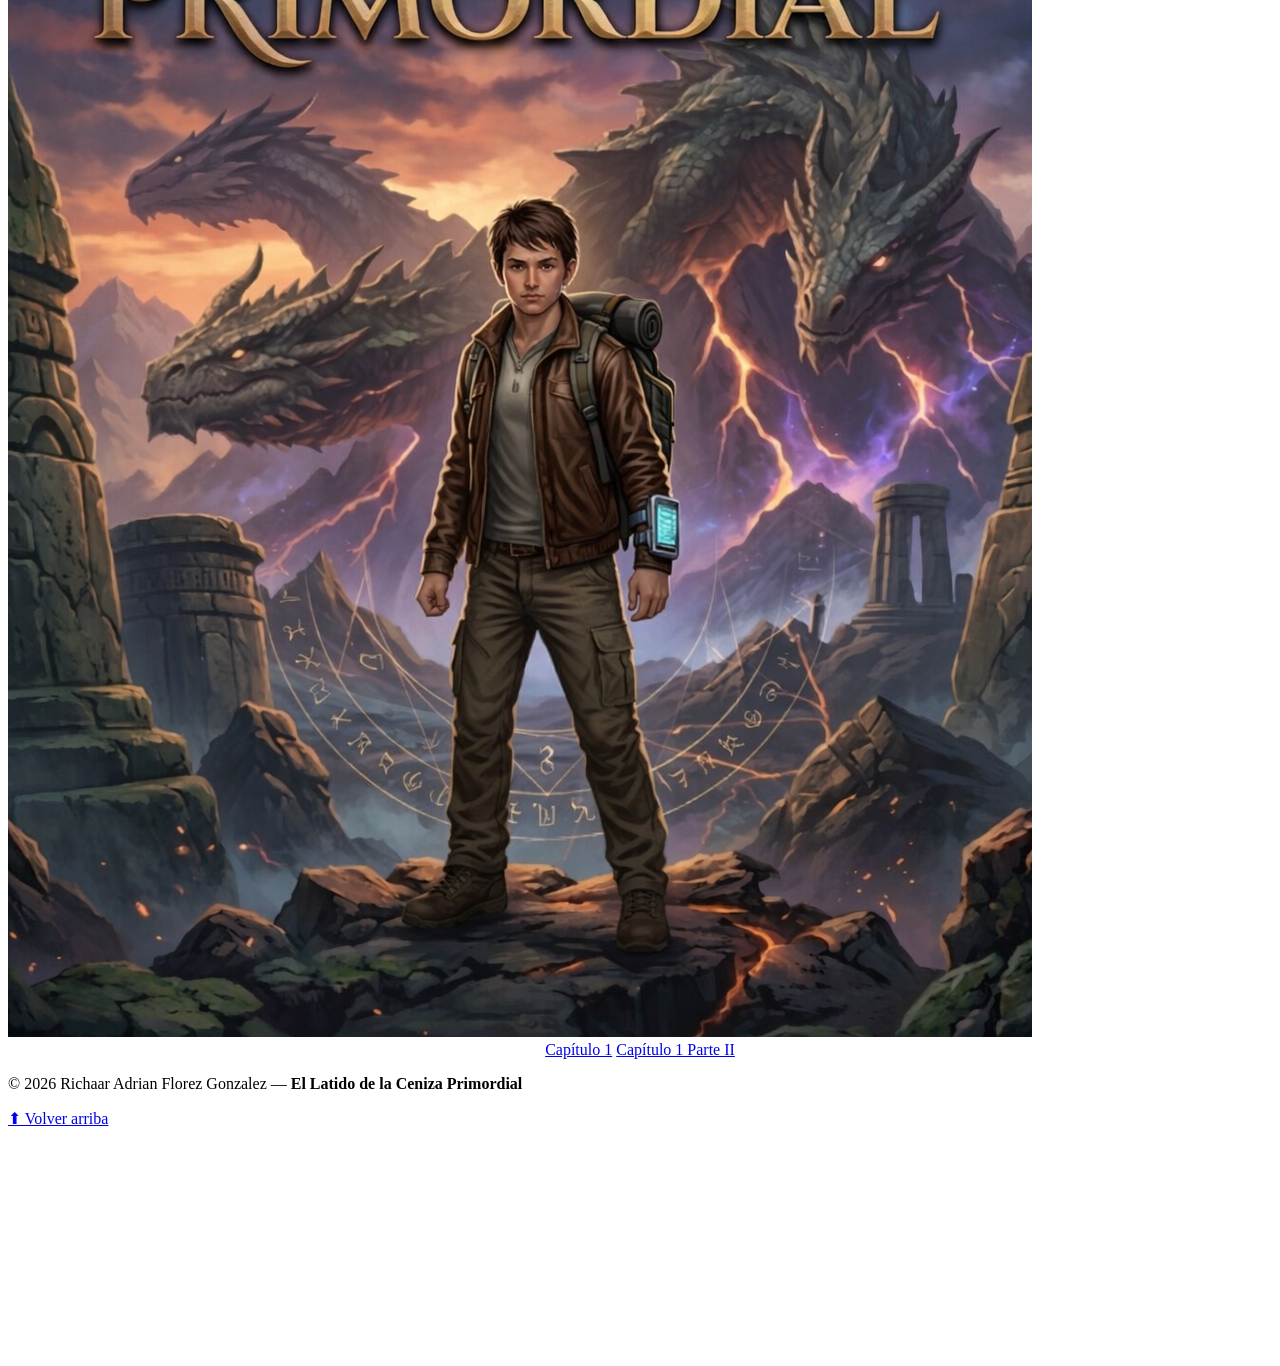
==== commit e1ffcd6a: "Add files via upload" ====
--- a/index.html
+++ b/index.html
@@ -5,13 +5,72 @@
     <meta charset="UTF-8">
     <title>Foro - El Latido de la Ceniza</title>
 
-    <!-- conexión correcta con CSS -->
-    <link rel="stylesheet" href="style/Style.css">
-
+    <!-- RESPONSIVE -->
+    <meta name="viewport" content="width=device-width, initial-scale=1.0">
+
+    <!-- CSS -->
+    <link rel="stylesheet" href="style/Style2.css">
 </head>
 
-<body>
-
+<body id="top">
+
+    <!-- ================= TOPBAR ================= -->
+    <header class="topbar">
+
+        <div class="top-dropdowns">
+            <div class="dropdown-btn">
+                <button id="themeBtn">🎨 Personalizar</button>
+
+                <div class="dropdown-content">
+                    <button id="btnStyleBtn">🔘 Botones</button>
+                </div>
+            </div>
+        </div>
+
+        <div class="logo">Darkwell</div>
+
+        <button class="login-btn">Login</button>
+
+    </header>
+
+    <!-- ================= PANEL COLOR ================= -->
+    <div id="colorPanel" class="color-panel hidden">
+
+        <h4>🎨 Personalizar sitio</h4>
+
+        <div class="palette-modes">
+            <button class="mode-btn active" data-mode="bg">Fondo</button>
+            <button class="mode-btn" data-mode="h">Títulos</button>
+            <button class="mode-btn" data-mode="p">Texto</button>
+        </div>
+
+        <div class="palette"></div>
+
+        <input type="color" id="colorPicker">
+
+        <button id="closePalette">Cerrar</button>
+
+    </div>
+
+    <!-- ================= PANEL BOTONES ================= -->
+    <div id="btnPanel" class="color-panel hidden">
+
+        <h4>🔘 Personalizar botones</h4>
+
+        <div class="palette-modes">
+            <button class="mode-btn active" data-mode="btn-bg">Fondo</button>
+            <button class="mode-btn" data-mode="btn-text">Texto</button>
+        </div>
+
+        <div class="palette"></div>
+
+        <input type="color" id="btnColorPicker">
+
+        <button id="closeBtnPalette">Cerrar</button>
+
+    </div>
+
+    <!-- ================= PORTADA ================= -->
     <header class="header-portada">
 
         <div class="header-contenido">
@@ -20,279 +79,145 @@
         </div>
 
     </header>
+
+    <!-- ================= NAV ================= -->
     <nav>
-    <ul class="menu">
-
-        <!-- INICIO -->
-        <li>
-            <a href="index.html">Inicio</a>
-        </li>
-
-        <!-- CAPITULOS -->
-        <li class="menu-item">
-            <a href="#" class="menu-btn">Capítulos</a>
-            <ul class="submenu" id="submenu-capitulos"></ul>
-        </li>
-
-        <!-- TEORIAS -->
-        <li class="menu-item">
-            <a href="#" class="menu-btn">Teorías</a>
-            <ul class="submenu" id="submenu-teorias"></ul>
-        </li>
-
-        <!-- PERSONAJES -->
-        <li class="menu-item">
-            <a href="#" class="menu-btn">Personajes</a>
-            <ul class="submenu" id="submenu-personajes"></ul>
-        </li>
-
-        <!-- UNIVERSO -->
-        <li class="menu-item">
-            <a href="#" class="menu-btn">Universo</a>
-            <ul class="submenu" id="submenu-universo"></ul>
-        </li>
-
-    </ul>
-</nav>
-
+        <ul class="menu">
+
+            <!-- INICIO -->
+            <li>
+                <a href="#">Inicio</a>
+            </li>
+
+            <!-- CAPITULOS -->
+            <li class="menu-item">
+                <a href="#" class="menu-btn">Capítulos</a>
+                <ul class="submenu" id="submenu-capitulos"></ul>
+            </li>
+
+            <!-- TEORIAS -->
+            <li class="menu-item">
+                <a href="#" class="menu-btn">Teorías</a>
+                <ul class="submenu" id="submenu-teorias"></ul>
+            </li>
+
+            <!-- PERSONAJES -->
+            <li class="menu-item">
+                <a href="#" class="menu-btn">Personajes</a>
+                <ul class="submenu" id="submenu-personajes"></ul>
+            </li>
+
+            <!-- UNIVERSO -->
+            <li class="menu-item">
+                <a href="#" class="menu-btn">Universo</a>
+                <ul class="submenu" id="submenu-universo"></ul>
+            </li>
+
+        </ul>
+    </nav>
+
+    <!-- ================= MAIN ================= -->
     <main>
-   
-       <div class="tema video-tema">
-
-    <h2 class="titulo-video">🎬 Trailers</h2>
-
-    <div class="contenedor-video">
-
-        <!-- VIDEO 1 -->
-        <div class="video-interactivo">
-            <video class="video-portada" muted preload="metadata" controls>
-                <source src="video/Trailer.mp4" type="video/mp4">
-            </video>
-        </div>
-
-        <!-- VIDEO 2 -->
-        <div class="video-interactivo">
-            <video class="video-portada" muted preload="metadata" controls>
-                <source src="video/Trailer2.mp4" type="video/mp4">
-            </video>
-        </div>
-
-        <!-- VIDEO 3 -->
-        <div class="video-interactivo">
-            <video class="video-portada" muted preload="metadata" controls>
-                <source src="video/Trailer3.mp4" type="video/mp4">
-            </video>
-        </div>
-
-    </div>
-
-</div>
+
+        <!-- ===== TRAILERS ===== -->
+        <section class="tema video-tema">
+
+            <h2 class="titulo-video">🎬 Trailers</h2>
+
+            <div class="contenedor-video">
+
+                <div class="video-interactivo">
+                    <video class="video-portada" muted preload="metadata" controls>
+                        <source src="video/Trailer.mp4" type="video/mp4">
+                    </video>
+                </div>
+
+                <div class="video-interactivo">
+                    <video class="video-portada" muted preload="metadata" controls>
+                        <source src="video/Trailer2.mp4" type="video/mp4">
+                    </video>
+                </div>
+
+                <div class="video-interactivo">
+                    <video class="video-portada" muted preload="metadata" controls>
+                        <source src="video/Trailer3.mp4" type="video/mp4">
+                    </video>
+                </div>
+
+            </div>
+
+        </section>
+
+        <!-- ===== FORO ===== -->
         <section class="foro-categoria">
 
             <h3>📖 El Grimorio del Cambio</h3>
 
             <div class="tema">
 
-                <img src="img/imagenportada.png" alt="Portada El Latido de la Ceniza" class="imagen-novela">
-
-                <p>Este es el archivo donde se registran las crónicas del Cambio, la fuerza que transforma mundos, destinos y existencias. Aquí comienzan las palabras que narran el latido de una historia marcada por la evolución constante.</p>
+                <img src="img/imagenportada.png" alt="Portada novela" class="imagen-novela">
+
                 <p>
-                    Sitio oficial de la web novel <strong>El Latido de la Ceniza</strong> ©
-
+                    Archivo donde se registran las crónicas del Cambio,
+                    la fuerza que transforma mundos, destinos y existencias.
                 </p>
 
             </div>
 
-
-            <div class="tema lore">
-
-                <div class="titulo-lore">
-
-                    <center>
-                        <h1>La Teoría del Dios del Cambio</h1>
-
-                        <p><em>"Fragmento del Libro Prohibido del Cambio"</em></p>
-                        <p>Conservado por los últimos guardianes del conocimiento primordial.</p>
-                    </center>
-                </div>
-
-
-                <h2>1. El Origen del Cambio</h2>
-
-                <p>
-                    Antes de la existencia de los mundos, antes de las estrellas, antes incluso del tiempo,
-                    existía una única fuerza que gobernaba la realidad:
-                    <strong>el Cambio</strong>.
-                </p>
-
-                <p>
-                    El Cambio no era un dios en el sentido tradicional.
-                    Era la ley fundamental del multiverso.
-                    Todo lo que existe nace, evoluciona, se transforma y muere bajo su influencia.
-                </p>
-
-                <p>¿Qué es realmente la entidad del Cambio?</p>
-
-                <ul>
-                    <li>Evolución</li>
-                    <li>Crecimiento</li>
-                    <li>Adaptación</li>
-                    <li>Vida</li>
-                </ul>
-
-                <p>
-                    El universo mismo es el resultado de ese principio.
-                    Pero según los textos más antiguos, esa fuerza primordial
-                    llegó a tomar conciencia de sí misma.
-                </p>
-
-                <p>
-                    Y cuando una ley del cosmos se vuelve consciente…
-                    se convierte en algo más.
-                </p>
-
-                <p>
-                    Así nació <strong>Biàn Huàn Zhī Shén</strong>,
-                    el Dios del Cambio.
-                </p>
-
-
-                <h4>2. El Verdadero Papel del Dios del Cambio</h4>
-
-                <p>
-                    Biàn Huàn Zhī Shén no es un ser omnipotente que controla todo a su antojo.
-                    No es un titiritero que mueve los hilos del destino.
-                </p>
-
-                <p>
-                    Es más bien una fuerza caótica e impredecible,
-                    una presencia que influye en el flujo de la realidad
-                    pero que no puede controlarla completamente.
-                </p>
-
-                <p>
-                    El Dios del Cambio es tanto creador como destructor,
-                    tanto salvador como ruina.
-                    Es un agente de transformación constante,
-                    pero también es un enigma para todos los seres vivos.
-                </p>
-
-
-                <h4>3. La Primera Guerra Primordial</h4>
-
-                <p>
-                    Según las leyendas, hubo una época anterior a los imperios,
-                    anterior a los dragones e incluso anterior a las razas actuales.
-                </p>
-
-                <p>
-                    Esa era fue marcada por un conflicto conocido como
-                    <strong>La Guerra Primordial</strong>.
-                </p>
-
-                <p>
-                    En aquella guerra se enfrentaron fuerzas que definían la existencia misma del cosmos:
-                    la Estabilidad, la Oscuridad, la Luz y la Muerte.
-                </p>
-
-                <ul>
-                    <li>Los Siete Primordiales</li>
-                    <li>Dragones divinos</li>
-                    <li>Civilizaciones celestiales</li>
-                    <li>Seres cósmicos ancestrales</li>
-                </ul>
-
-                <p>
-                    Todos ellos se enfrentaron a la fuerza más impredecible del universo:
-                    <strong>el Cambio</strong>.
-                </p>
-
-                <p>
-                    Durante esta guerra surgió una figura clave:
-                    <strong>Mal’Zhakar</strong>,
-                    el primer dios demonio.
-                </p>
-
-
-                <h4>4. La Fragmentación del Dios del Cambio</h4>
-
-                <p>
-                    Después de la Guerra Primordial el universo cambió para siempre.
-                    La conciencia de Biàn Huàn Zhī Shén se fragmentó
-                    y sus partes se dispersaron por el multiverso.
-                </p>
-
-
-                <h4>5. Los Fragmentos del Cambio</h4>
-
-                <p>
-                    Los textos prohibidos hablan de entidades nacidas de aquellos fragmentos.
-                    No son dioses ni simples criaturas.
-                    Son manifestaciones del Cambio.
-                </p>
-
-                <ul>
-                    <li>Transformación</li>
-                    <li>Evolución</li>
-                    <li>Destrucción</li>
-                    <li>Renacimiento</li>
-                    <li>Adaptación</li>
-                </ul>
-
-
-                <h4>6. El Hijo del Cambio</h4>
-
-                <p>
-                    Mucho tiempo después de la Guerra Primordial,
-                    uno de los fragmentos tomó conciencia propia.
-                </p>
-
-                <p>
-                    Primero fue energía.
-                    Luego aprendió a manipular la materia.
-                    Finalmente tomó forma física.
-                </p>
-
-                <p>
-                    Los textos antiguos lo llaman:
-                    <strong>El Hijo del Cambio</strong>.
-                </p>
+            <!-- ===== GALERÍA ===== -->
+            <div class="tema">
+
+                <h3>🖼️ Galería</h3>
+
+                <div class="photo-carousel">
+                    <img src="img/imagenportada.png" alt="">
+                    <img src="img/imagenportada.png" alt="">
+                    <img src="img/imagenportada.png" alt="">
+                </div>
 
             </div>
 
         </section>
 
-
-        <section class="foro-categoria">
-
-            <h3>🔥 Teorías del Universo</h3>
-
-            <div class="tema">
-                <h4><a href="#">Los Drakari y su origen</a></h4>
-                <p>Habilidades de la raza híbrida.</p>
-            </div>
-
-            <div class="tema">
-                <h4><a href="#">El poder de la ceniza</a></h4>
-                <p>Teorías sobre la energía del cambio.</p>
-            </div>
+        <!-- ===== BOTONES ===== -->
+        <section class="tema" style="text-align:center;">
+
+            <a href="capitulos/capitulo1.html" class="boton-capitulo">Capítulo 1</a>
+            <a href="capitulos/capitulo1actoII.html" class="boton-capitulo">Capítulo 1 Parte II</a>
 
         </section>
-        <a href="capitulos/capitulo1.html" class="boton-capitulo">Capítulo 1</a>
-        <a href="capitulos/capitulo1actoII.html" class="boton-capitulo">Capítulo 1 Parte II</a>
+
     </main>
 
-
-    <footer>
+    <!-- ================= FOOTER ================= -->
+    <footer class="site-footer">
+
         <p>
-            © 2026 Richaar Adrian Florez Gonzalez — Sitio Oficial de la Web Novel
+            © 2026 Richaar Adrian Florez Gonzalez —
             <strong>El Latido de la Ceniza Primordial</strong>
-            Todos los derechos reservados.
         </p>
+
+        <div class="footer-return">
+            <a href="#top" class="btn-return">⬆ Volver arriba</a>
+        </div>
+
     </footer>
+
+    <!-- ================= SCRIPTS ================= -->
+    <!-- EFECTO -->
+    <script src="js/efecto.js"></script>
+
+    <!-- THEMES -->
+    <script src="js/themes.js"></script>
+
+    <!-- GALERÍA -->
+    <script src="js/gallery.js"></script>
+
+    <!-- MENU -->
     <script src="js/menu-di.js"></script>
-    <script src="js/efecto.js"></script>
+
+    <!-- VIDEO -->
     <script src="js/video.js"></script>
 
 </body>
-</html>
+</html>
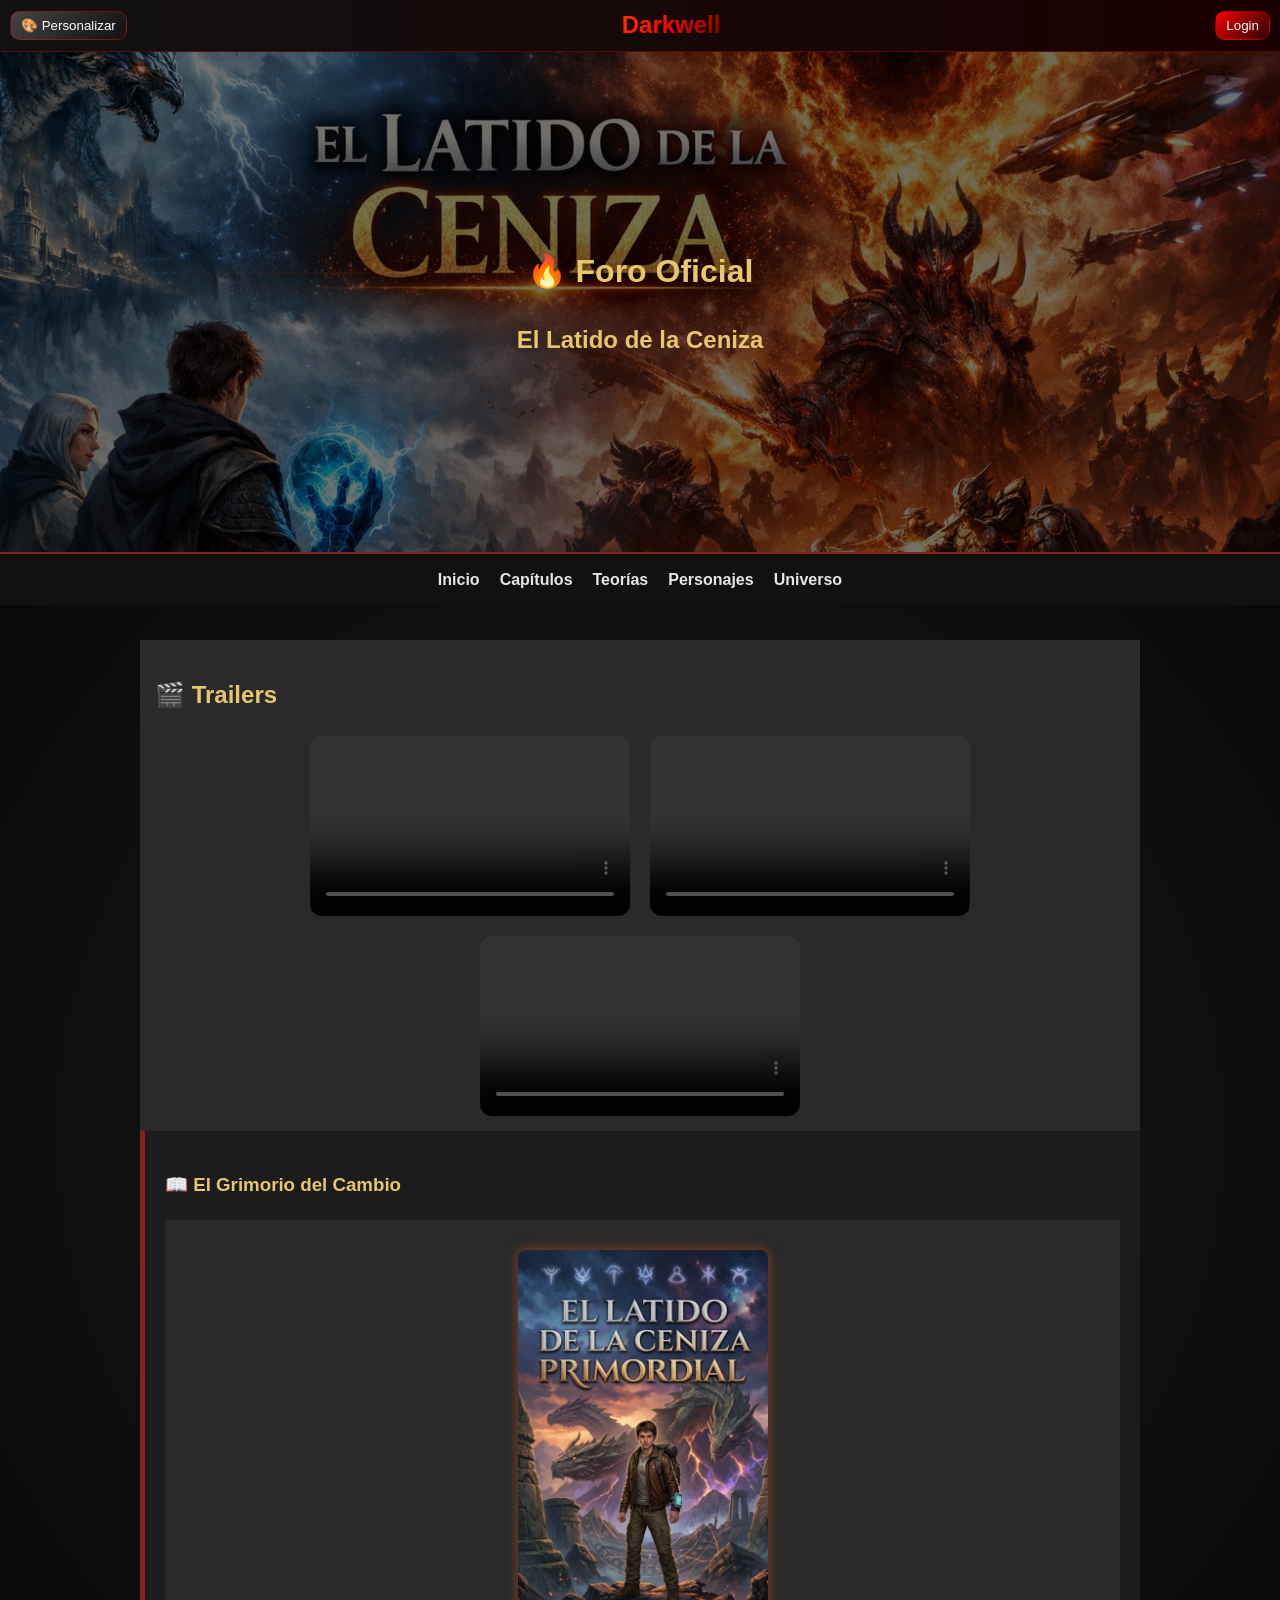
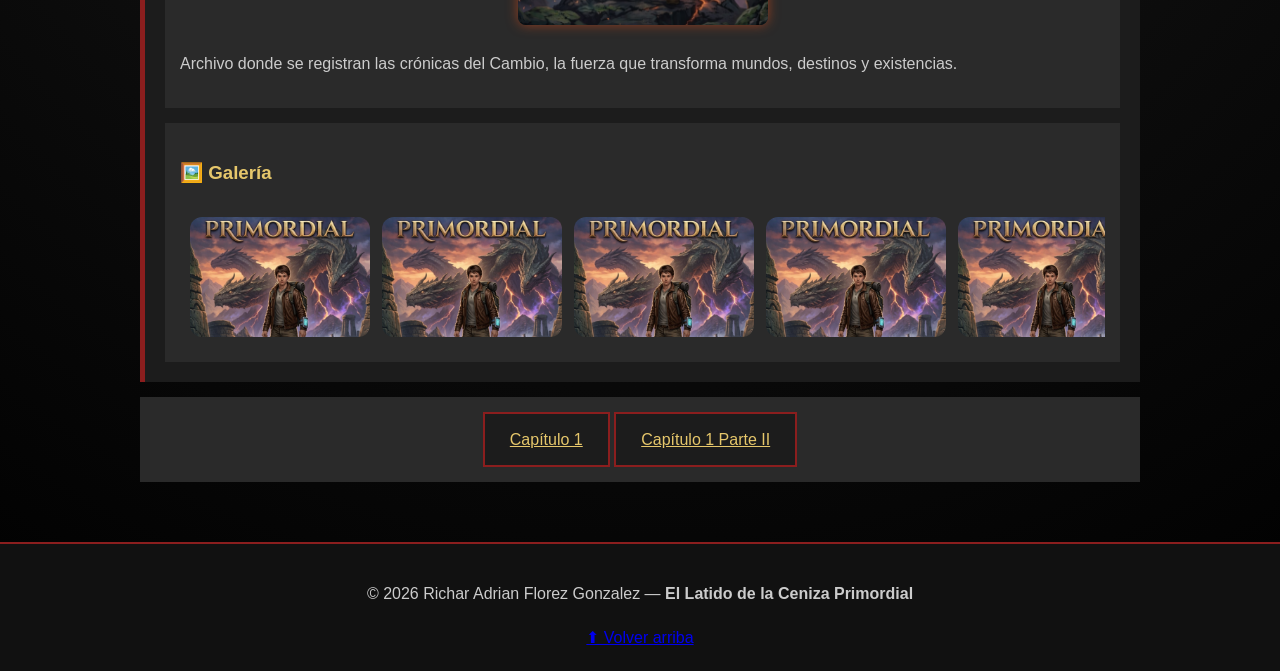
==== commit 8b8aa138: "Add files via upload" ====
--- a/index.html
+++ b/index.html
@@ -8,10 +8,17 @@
     <!-- RESPONSIVE -->
     <meta name="viewport" content="width=device-width, initial-scale=1.0">
 
-    <!-- CSS -->
-    <link rel="stylesheet" href="style/Style2.css">
-</head>
-
+        <!-- 🔥 CSS GLOBAL -->
+        <link rel="stylesheet" href="style/themes.css">
+        <link rel="stylesheet" href="style/base.css">
+        <link rel="stylesheet" href="style/menu.css">
+        <link rel="stylesheet" href="style/efectos.css">
+        <link rel="stylesheet" href="style/media.css">
+        <link rel="stylesheet" href="style/componentes.css">
+
+        <!-- 🌐 CSS ESPECIFICO -->
+        <link rel="stylesheet" href="style/index.css">
+    </head>
 <body id="top">
 
     <!-- ================= TOPBAR ================= -->
@@ -173,6 +180,24 @@
                     <img src="img/imagenportada.png" alt="">
                     <img src="img/imagenportada.png" alt="">
                     <img src="img/imagenportada.png" alt="">
+                    <img src="img/imagenportada.png" alt="">
+                    <img src="img/imagenportada.png" alt="">
+                    <img src="img/imagenportada.png" alt="">
+                    <img src="img/imagenportada.png" alt="">
+                    <img src="img/imagenportada.png" alt="">
+                    <img src="img/imagenportada.png" alt="">
+                    <img src="img/imagenportada.png" alt="">
+                    <img src="img/imagenportada.png" alt="">
+                    <img src="img/imagenportada.png" alt="">
+                    <img src="img/imagenportada.png" alt="">
+                    <img src="img/imagenportada.png" alt="">
+                    <img src="img/imagenportada.png" alt="">
+                    <img src="img/imagenportada.png" alt="">
+                    <img src="img/imagenportada.png" alt="">
+                    <img src="img/imagenportada.png" alt="">
+                    <img src="img/imagenportada.png" alt="">
+                    <img src="img/imagenportada.png" alt="">
+                    <img src="img/imagenportada.png" alt="">
                 </div>
 
             </div>
@@ -193,7 +218,7 @@
     <footer class="site-footer">
 
         <p>
-            © 2026 Richaar Adrian Florez Gonzalez —
+            © 2026 Richar Adrian Florez Gonzalez —
             <strong>El Latido de la Ceniza Primordial</strong>
         </p>
 
--- a/style/themes.css
+++ b/style/themes.css
@@ -0,0 +1,70 @@
+﻿/* ========================= */
+/* VARIABLES (THEMES) */
+/* ========================= */
+:root {
+    --bg: #000;
+    --bg-soft: #1a1a1a;
+    --card: #1c1c1c;
+    --h-color: #e6c76b;
+    --p-color: #cccccc;
+    --accent: #8b1e1e;
+    --accent-strong: #ff0000;
+    --btn-color: #8b0000;
+    --btn-text: #ffffff;
+}
+/* =====================================================
+   GALERÍA · CARRUSEL HORIZONTAL DESLIZABLE
+   Compatible con muchas imágenes
+   Se arrastra como Facebook, inicia desde la derecha
+===================================================== */
+.photo-carousel {
+    display: flex; /* imágenes en fila */
+    gap: 12px; /* espacio entre imágenes */
+    overflow-x: auto; /* scroll horizontal */
+    scroll-behavior: smooth; /* movimiento suave */
+    padding: 10px;
+    cursor: grab; /* indicador de arrastre */
+    user-select: none; /* evita selección al arrastrar */
+    -webkit-overflow-scrolling: touch; /* smooth touch scroll en móviles */
+    direction: ltr; /* mantiene el orden natural de las imágenes */
+}
+
+    .photo-carousel.active {
+        cursor: grabbing; /* cambia el cursor al arrastrar */
+    }
+
+    /* scrollbar elegante */
+    .photo-carousel::-webkit-scrollbar {
+        height: 8px;
+    }
+
+    .photo-carousel::-webkit-scrollbar-track {
+        background: rgba(255,255,255,0.05);
+        border-radius: 4px;
+    }
+
+    .photo-carousel::-webkit-scrollbar-thumb {
+        background: var(--btn-color);
+        border-radius: 4px;
+        transition: background 0.3s ease;
+    }
+
+        .photo-carousel::-webkit-scrollbar-thumb:hover {
+            background: var(--btn-text);
+        }
+
+    /* estilo de cada imagen */
+    .photo-carousel img {
+        flex: 0 0 auto; /* no se encogen ni expanden */
+        width: 180px;
+        height: 120px;
+        object-fit: cover;
+        border-radius: 12px;
+        transition: transform 0.25s ease, box-shadow 0.25s ease;
+        cursor: pointer;
+    }
+
+        .photo-carousel img:hover {
+            transform: scale(1.05);
+            box-shadow: 0 6px 16px rgba(0,0,0,0.6);
+        }
--- a/style/base.css
+++ b/style/base.css
@@ -0,0 +1,147 @@
+﻿/* ========================= */
+/* BASE GENERAL */
+/* ========================= */
+body {
+    background: radial-gradient(circle at center, var(--bg-soft), var(--bg));
+    color: var(--p-color);
+    font-family: Arial, sans-serif;
+    margin: 0;
+    line-height: 1.7;
+}
+/* ========================= */
+/* TOPBAR */
+/* ========================= */
+.topbar {
+    display: flex;
+    justify-content: space-between;
+    align-items: center;
+    padding: 5px 10px;
+    background: linear-gradient(90deg, #111, #1a0000);
+    border-bottom: 1px solid rgba(255,0,0,0.3);
+    position: sticky;
+    top: 0;
+    z-index: 100;
+}
+
+/* LOGO */
+.logo {
+    font-size: 24px;
+    font-weight: bold;
+    background: linear-gradient(135deg,#ff3c00,#ff0000,#6a0000);
+    -webkit-background-clip: text;
+    -webkit-text-fill-color: transparent;
+}
+
+/* ========================= */
+/* BOTONES */
+/* ========================= */
+button {
+    background: linear-gradient(135deg, var(--btn-color), #2b0000);
+    color: var(--btn-text);
+    border: 1px solid rgba(255,0,0,0.4);
+    padding: 6px 10px;
+    border-radius: 10px;
+    cursor: pointer;
+    transition: 0.25s;
+}
+
+    button:hover {
+        transform: scale(1.08);
+        box-shadow: 0 0 12px rgba(255,0,0,0.6);
+    }
+
+/* PERSONALIZAR */
+#themeBtn {
+    background: linear-gradient(135deg, #444, #111);
+}
+
+/* LOGIN */
+.login-btn {
+    background: linear-gradient(135deg,#ff0000,#8b0000,#2b0000);
+}
+
+/* ========================= */
+/* DROPDOWN */
+/* ========================= */
+.dropdown-content {
+    display: none;
+    position: absolute;
+    background: var(--card);
+    border-radius: 10px;
+    padding: 6px;
+    border: 1px solid rgba(255,0,0,0.3);
+}
+
+.dropdown-btn:hover .dropdown-content {
+    display: block;
+}
+
+/* ========================= */
+/* PANEL */
+/* ========================= */
+.color-panel {
+    position: fixed;
+    top: 80px;
+    left: 50%;
+    transform: translateX(-50%);
+    background: var(--card);
+    padding: 15px;
+    border-radius: 14px;
+    z-index: 9999;
+    width: 260px;
+    border: 1px solid rgba(255,0,0,0.2);
+}
+
+.hidden {
+    display: none;
+}
+
+/* ========================= */
+/* PALETA */
+/* ========================= */
+.palette {
+    display: grid;
+    grid-template-columns: repeat(6,1fr);
+    gap: 6px;
+}
+
+.color-swatch {
+    aspect-ratio: 1;
+    border-radius: 6px;
+    cursor: pointer;
+}
+
+    .color-swatch:hover {
+        transform: scale(1.2);
+    }
+
+.mode-btn.active {
+    background: var(--btn-color);
+}
+/* ========================= */
+/* MAIN */
+/* ========================= */
+main {
+    width: 90%;
+    max-width: 1000px;
+    margin: auto;
+    padding: 20px;
+    position: relative;
+    z-index: 2;
+}
+
+/* ========================= */
+/* FOOTER */
+/* ========================= */
+footer {
+    text-align: center;
+    padding: 20px;
+    background: #111;
+    border-top: 2px solid #8b1e1e;
+    margin-top: 40px;
+}
+
+/* TITULOS */
+h1, h2, h3, h4, h5, h6 {
+    color: var(--h-color);
+}
--- a/style/menu.css
+++ b/style/menu.css
@@ -0,0 +1,73 @@
+﻿/* ========================= */
+/* NAV / MENU */
+/* ========================= */
+
+/* ========================= */
+/* NAVEGACION */
+/* ========================= */
+
+nav {
+    background: #111;
+    padding: 12px;
+}
+
+    nav ul {
+        list-style: none;
+        display: flex;
+        justify-content: center;
+        gap: 25px;
+        padding: 0;
+        margin: 0;
+    }
+
+    nav a {
+        text-decoration: none;
+        color: #e6e6e6;
+        font-weight: bold;
+    }
+
+        nav a:hover {
+            color: #d94c1a;
+        }
+
+.menu {
+    display: flex;
+    gap: 20px;
+    list-style: none;
+}
+
+.menu-item {
+    position: relative;
+}
+
+.submenu {
+    display: none;
+    position: absolute;
+    top: 100%;
+    left: 0;
+    background: #111;
+    padding: 10px;
+    border-radius: 8px;
+    min-width: 180px;
+    box-shadow: 0 0 15px rgba(0,0,0,0.6);
+    z-index: 1000;
+}
+
+    .submenu li {
+        list-style: none;
+    }
+
+        .submenu li a {
+            display: block;
+            padding: 8px;
+            color: white;
+            text-decoration: none;
+        }
+
+            .submenu li a:hover {
+                background: rgba(255,80,0,0.6);
+            }
+
+.menu-item:hover .submenu {
+    display: block;
+}
--- a/style/efectos.css
+++ b/style/efectos.css
@@ -0,0 +1,39 @@
+﻿/* ========================= */
+/* EFECTOS */
+/* ========================= */
+
+/* CENIZA */
+.ceniza {
+    position: fixed;
+    top: -10px;
+    filter: blur(1px);
+    background: rgba(255,255,255,0.2);
+    border-radius: 50%;
+    pointer-events: none;
+    z-index: 1;
+    animation: caer linear infinite;
+}
+
+@keyframes caer {
+    0% {
+        transform: translateY(0) translateX(0);
+    }
+
+    50% {
+        transform: translateY(50vh) translateX(var(--drift));
+    }
+
+    100% {
+        transform: translateY(100vh) translateX(calc(var(--drift) * -0.5));
+    }
+}
+
+/* TEXTO FUEGO */
+.texto-fuego {
+    color: #ff6a00;
+    text-shadow: 0 0 5px #ff6a00, 0 0 10px #ff4500, 0 0 20px #ff2200, 0 0 40px rgba(255, 80, 0, 0.7);
+}
+
+    .texto-fuego:hover {
+        text-shadow: 0 0 10px #ff6a00, 0 0 20px #ff4500, 0 0 40px #ff2200, 0 0 80px rgba(255, 80, 0, 1);
+    }
--- a/style/media.css
+++ b/style/media.css
@@ -0,0 +1,65 @@
+﻿/* ========================= */
+/* VIDEO Y AUDIO */
+/* ========================= */
+
+/* ========================= */
+/* VIDEO */
+/* ========================= */
+.contenedor-video {
+    display: flex;
+    justify-content: center;
+    gap: 20px;
+    flex-wrap: wrap; /* permite varios trailers */
+}
+
+/* TARJETA DE VIDEO */
+.video-interactivo {
+    position: relative;
+    width: 320px; /* 🔥 tamaño tipo Netflix */
+    height: 180px;
+    cursor: pointer;
+    border-radius: 12px;
+    overflow: hidden;
+}
+
+/* VIDEO */
+.video-portada {
+    width: 100%;
+    height: 100%;
+    object-fit: cover;
+}
+
+/* BOTÓN PLAY */
+.play-btn {
+    position: absolute;
+    top: 50%;
+    left: 50%;
+    transform: translate(-50%, -50%);
+    font-size: 30px;
+    color: white;
+    background: rgba(0,0,0,0.6);
+    padding: 10px 15px;
+    border-radius: 50%;
+    pointer-events: none; /* 🔥 IMPORTANTE */
+    transition: 0.3s;
+}
+
+.video-interactivo:hover .play-btn {
+    background: rgba(255, 80, 0, 0.8);
+    transform: translate(-50%, -50%) scale(1.1);
+}
+
+
+/* AUDIO */
+.contenedor-audio {
+    max-width: 600px;
+    margin: 40px auto;
+    padding: 20px;
+    background: rgba(20,20,20,0.9);
+    border-radius: 15px;
+    text-align: center;
+}
+
+.audio-player {
+    width: 100%;
+}
--- a/style/componentes.css
+++ b/style/componentes.css
@@ -0,0 +1,63 @@
+﻿/* ========================= */
+/* COMPONENTES */
+/* ========================= */
+
+/* BOTONES */
+button {
+    background: linear-gradient(135deg, var(--btn-color), #2b0000);
+    color: var(--btn-text);
+    border: 1px solid rgba(255,0,0,0.4);
+    padding: 6px 10px;
+    border-radius: 10px;
+    cursor: pointer;
+}
+
+    button:hover {
+        transform: scale(1.08);
+        box-shadow: 0 0 12px rgba(255,0,0,0.6);
+    }
+
+.login-btn {
+    background: linear-gradient(135deg,#ff0000,#8b0000,#2b0000);
+}
+
+/* ========================= */
+/* TARJETAS */
+/* ========================= */
+.foro-categoria {
+    background: var(--card);
+    padding: 20px;
+    border-left: 5px solid var(--accent);
+}
+
+.tema {
+    background: #2a2a2a;
+    padding: 15px;
+    margin-top: 15px;
+}
+
+/* ========================= */
+/* IMAGEN */
+/* ========================= */
+.imagen-novela {
+    width: 250px;
+    max-width: 100%;
+    height: auto;
+    display: block;
+    margin: 15px auto 25px auto;
+    border-radius: 8px;
+    box-shadow: 0 0 12px rgba(217,76,26,0.6);
+}
+/* BOTON CAPITULO */
+.boton-capitulo {
+    display: inline-block;
+    padding: 12px 25px;
+    background: #1c1c1c;
+    color: var(--h-color);
+    border: 2px solid var(--accent);
+}
+
+    .boton-capitulo:hover {
+        background: var(--accent);
+        color: white;
+    }
--- a/style/index.css
+++ b/style/index.css
@@ -0,0 +1,36 @@
+﻿/* ========================= */
+/* INDEX */
+/* ========================= */
+
+.header-portada {
+    background-image: url("../img/imagenh.jpeg");
+    background-size: cover;
+    background-position: center;
+    background-repeat: no-repeat;
+    height: 500px;
+    width: 100%;
+    display: flex;
+    align-items: center;
+    justify-content: center;
+    position: relative;
+    border-bottom: 2px solid #8b1e1e;
+}
+
+    .header-portada::before {
+        content: "";
+        position: absolute;
+        inset: 0;
+        background: rgba(0,0,0,0.55);
+    }
+
+.header-contenido {
+    position: relative;
+    text-align: center;
+}
+.nota-autor {
+    margin-top: 30px;
+    padding: 18px;
+    background: #1a1a1a;
+    border-left: 4px solid #d94c1a;
+    font-style: italic;
+}
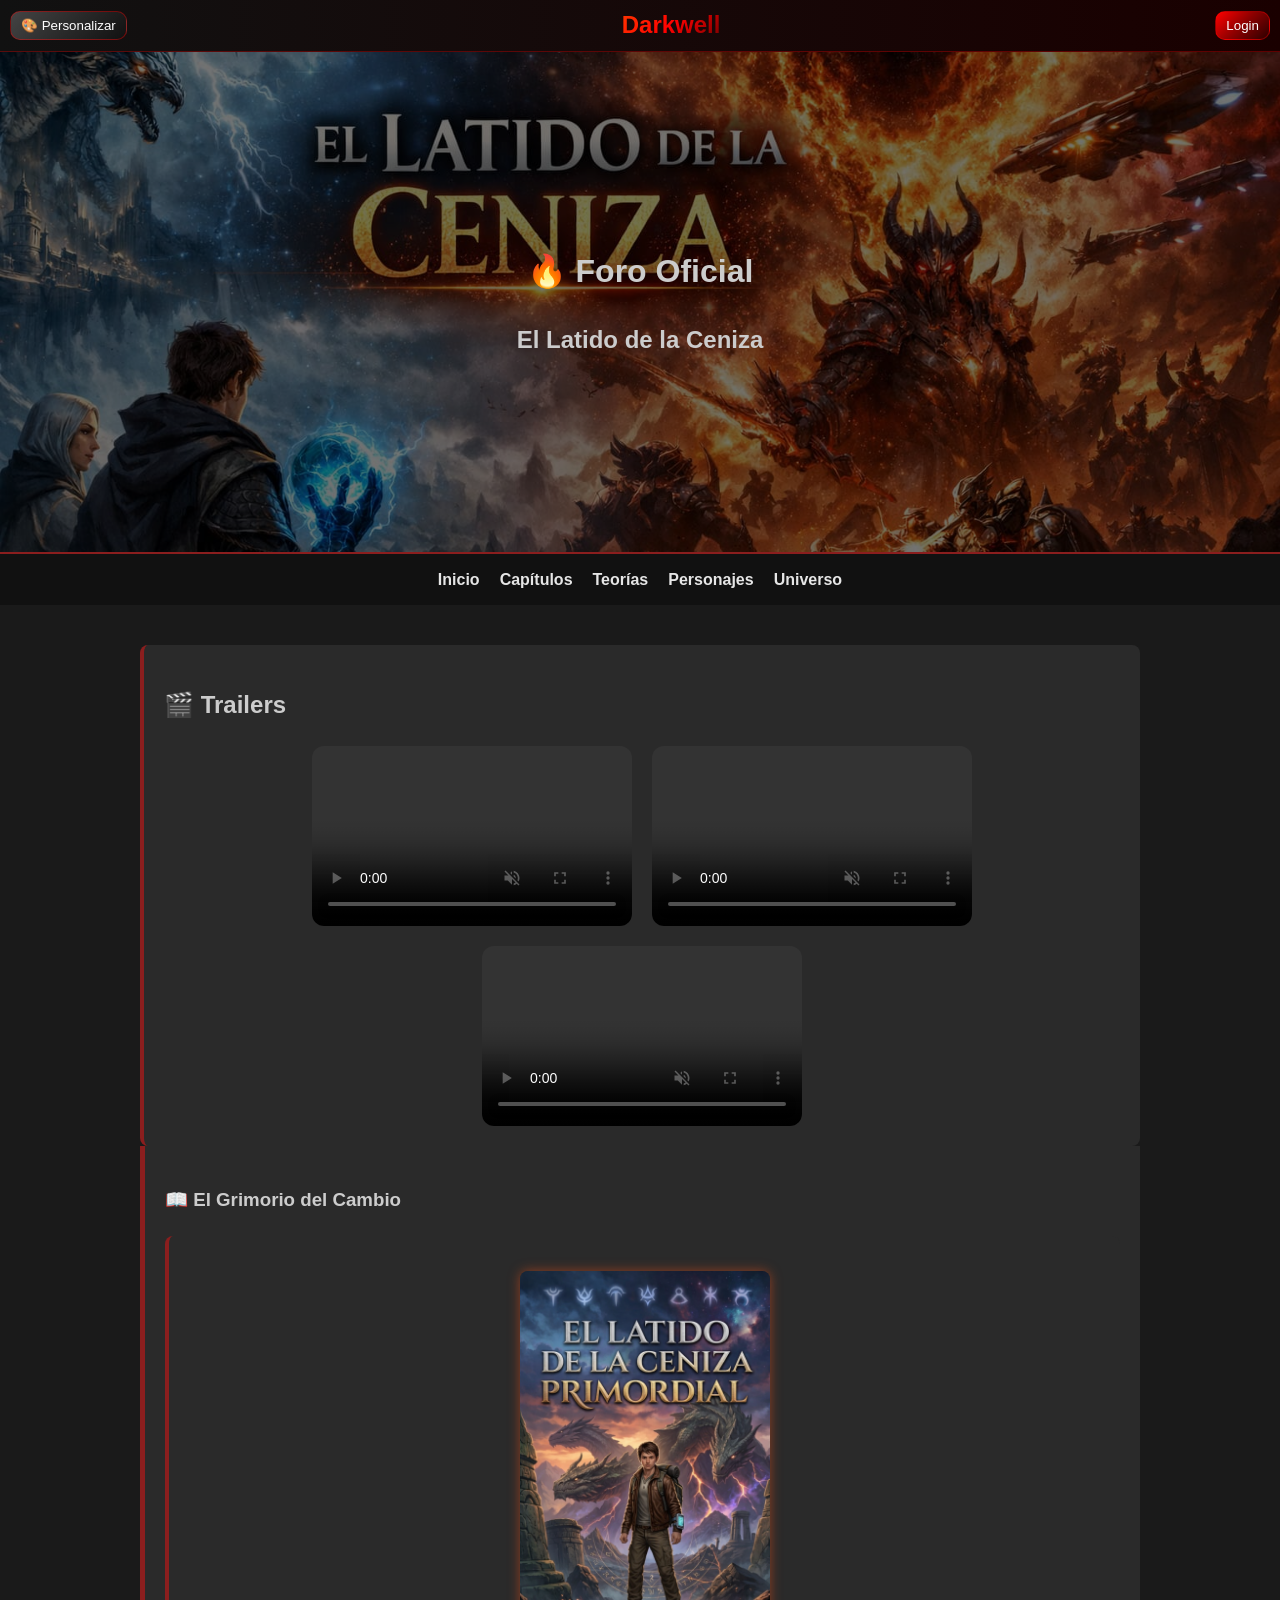
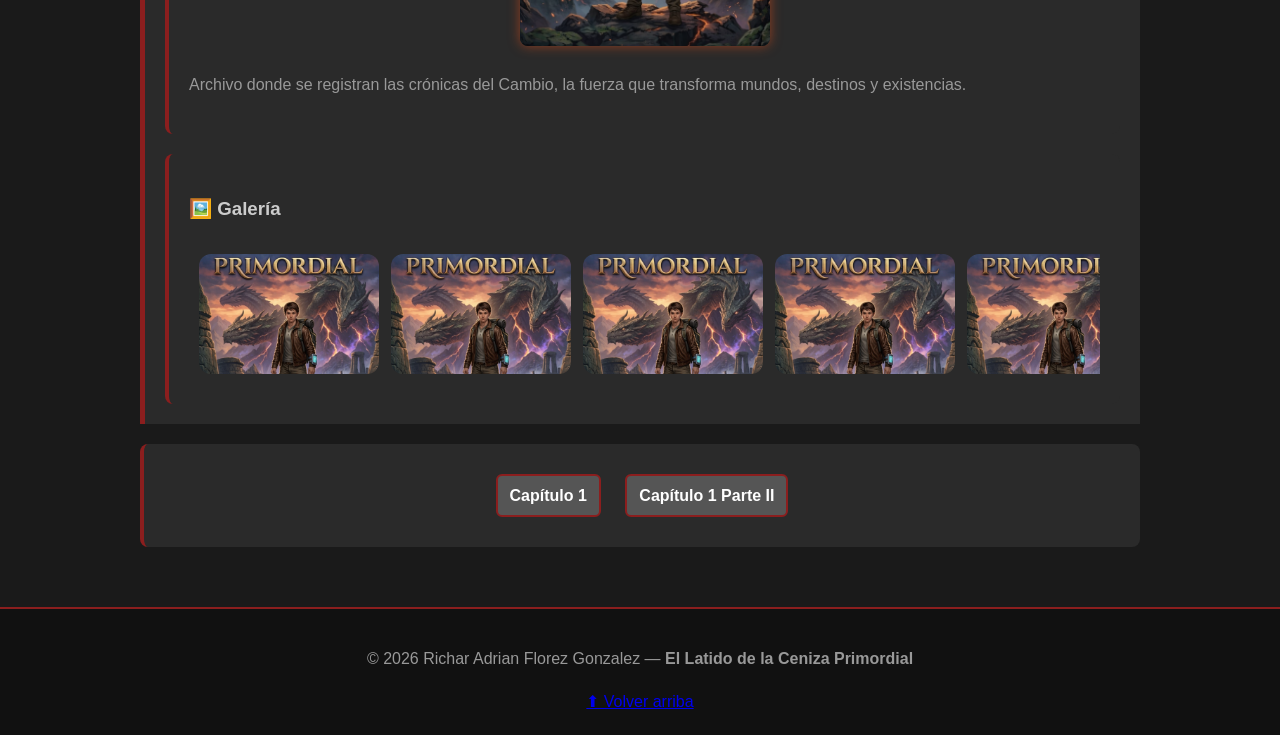
==== commit f19c04e4: "Add files via upload" ====
--- a/index.html
+++ b/index.html
@@ -29,7 +29,22 @@
                 <button id="themeBtn">🎨 Personalizar</button>
 
                 <div class="dropdown-content">
+
+                    <!-- 🔥 TEMAS -->
+                    <button onclick="setTemaFuego()">🔥 Fuego</button>
+                    <button onclick="setTemaCeniza()">🌫️ Ceniza</button>
+                    <button onclick="setTemaVacio()">🌌 Vacío</button>
+
+                    <hr>
+
+                    <!-- 🔘 BOTONES -->
                     <button id="btnStyleBtn">🔘 Botones</button>
+
+                    <hr>
+
+                    <!-- ♻️ RESET -->
+                    <button id="resetTheme">♻️ Defecto</button>
+
                 </div>
             </div>
         </div>
--- a/style/componentes.css
+++ b/style/componentes.css
@@ -14,9 +14,41 @@
 
     button:hover {
         transform: scale(1.08);
-        box-shadow: 0 0 12px rgba(255,0,0,0.6);
+        box-shadow: 0 0 12px #8b0000;
     }
+/* ========================= */
+/* BLOQUE TEMA */
+/* ========================= */
 
+.tema {
+    background: var(--card);
+    padding: 20px;
+    margin-top: 20px;
+    border-radius: 8px;
+    border-left: 4px solid var(--accent);
+    color: var(--p-color);
+}
+/* ========================= */
+/* BOTONES CAPITULO */
+/* ========================= */
+
+.boton-capitulo {
+    display: inline-block;
+    padding: 6px 12px;
+    margin: 10px;
+    background: var(--btn-color);
+    color: var(--btn-text);
+    border: 2px solid var(--accent);
+    border-radius: 6px;
+    text-decoration: none;
+    font-weight: bold;
+    transition: 0.3s;
+}
+
+    .boton-capitulo:hover {
+        background: var(--accent);
+        color: var(--btn-text);
+    }
 .login-btn {
     background: linear-gradient(135deg,#ff0000,#8b0000,#2b0000);
 }
@@ -28,12 +60,6 @@
     background: var(--card);
     padding: 20px;
     border-left: 5px solid var(--accent);
-}
-
-.tema {
-    background: #2a2a2a;
-    padding: 15px;
-    margin-top: 15px;
 }
 
 /* ========================= */
@@ -48,16 +74,3 @@
     border-radius: 8px;
     box-shadow: 0 0 12px rgba(217,76,26,0.6);
 }
-/* BOTON CAPITULO */
-.boton-capitulo {
-    display: inline-block;
-    padding: 12px 25px;
-    background: #1c1c1c;
-    color: var(--h-color);
-    border: 2px solid var(--accent);
-}
-
-    .boton-capitulo:hover {
-        background: var(--accent);
-        color: white;
-    }
